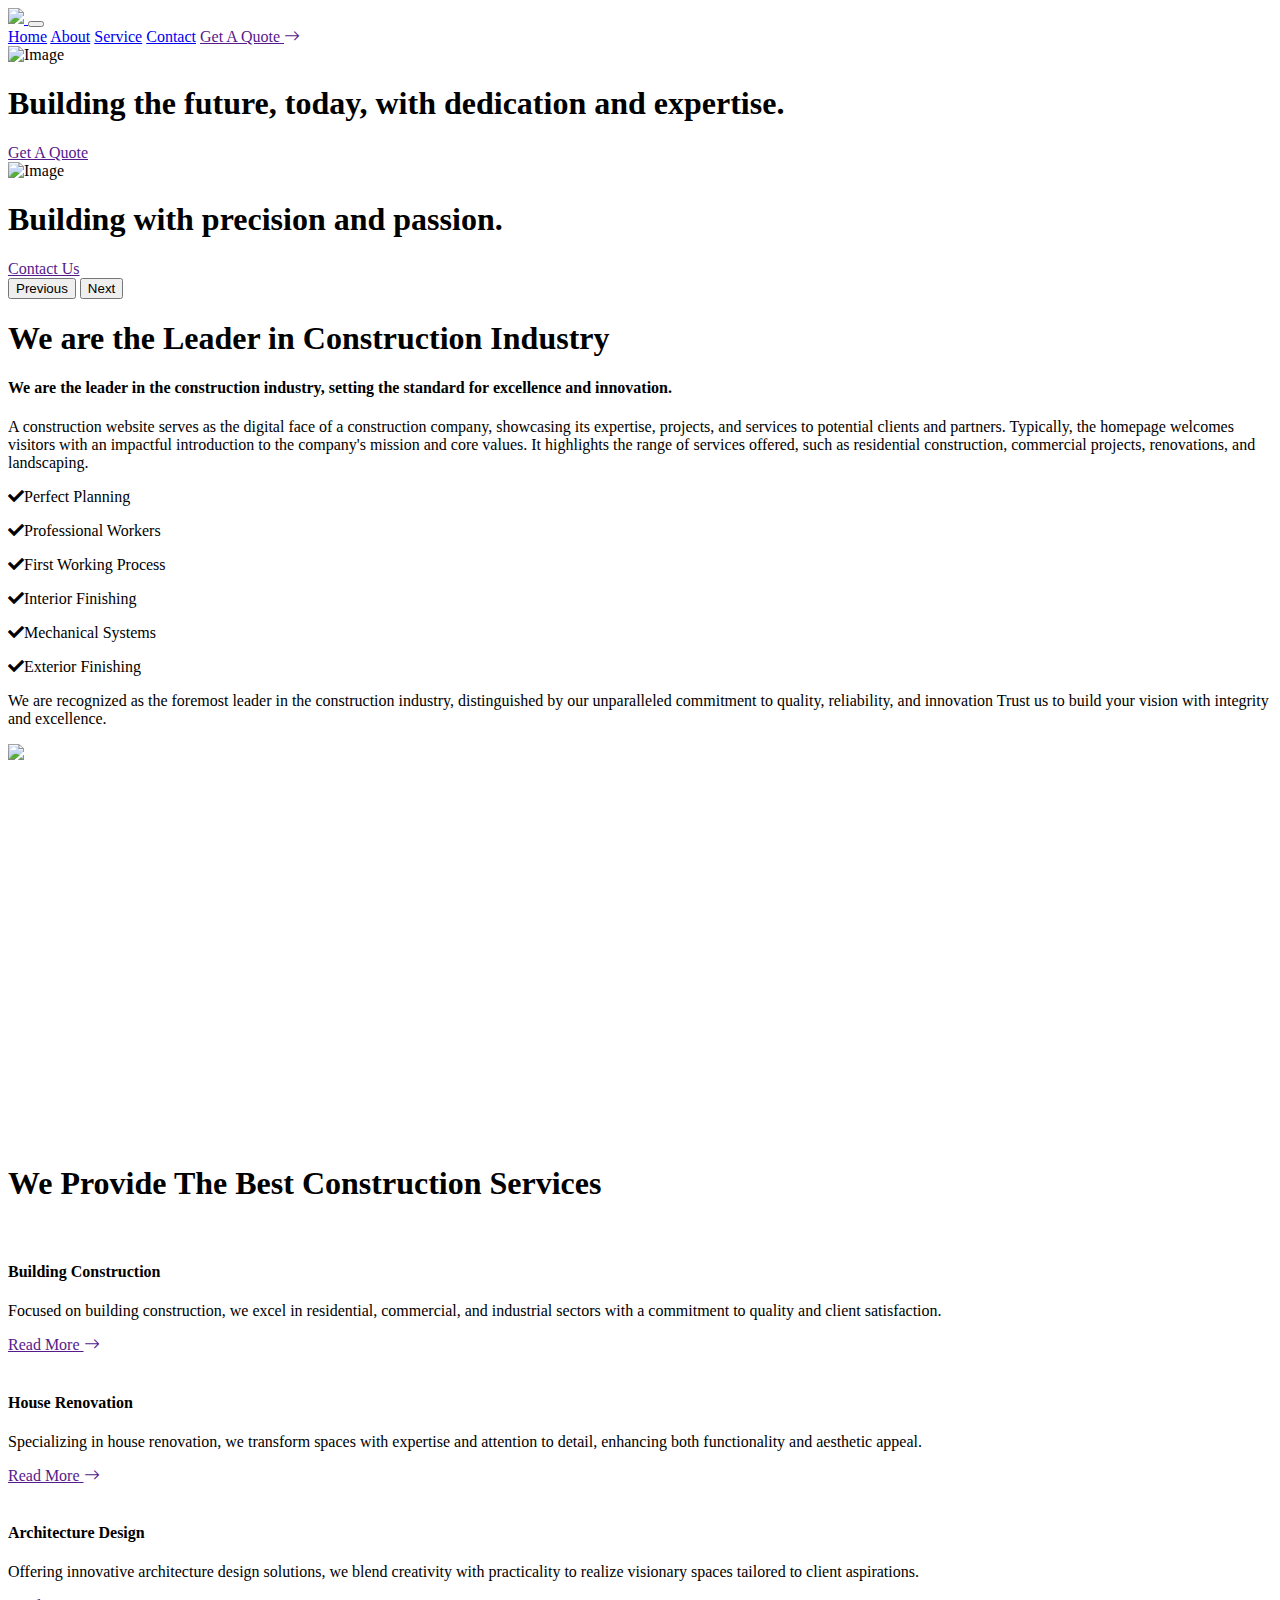
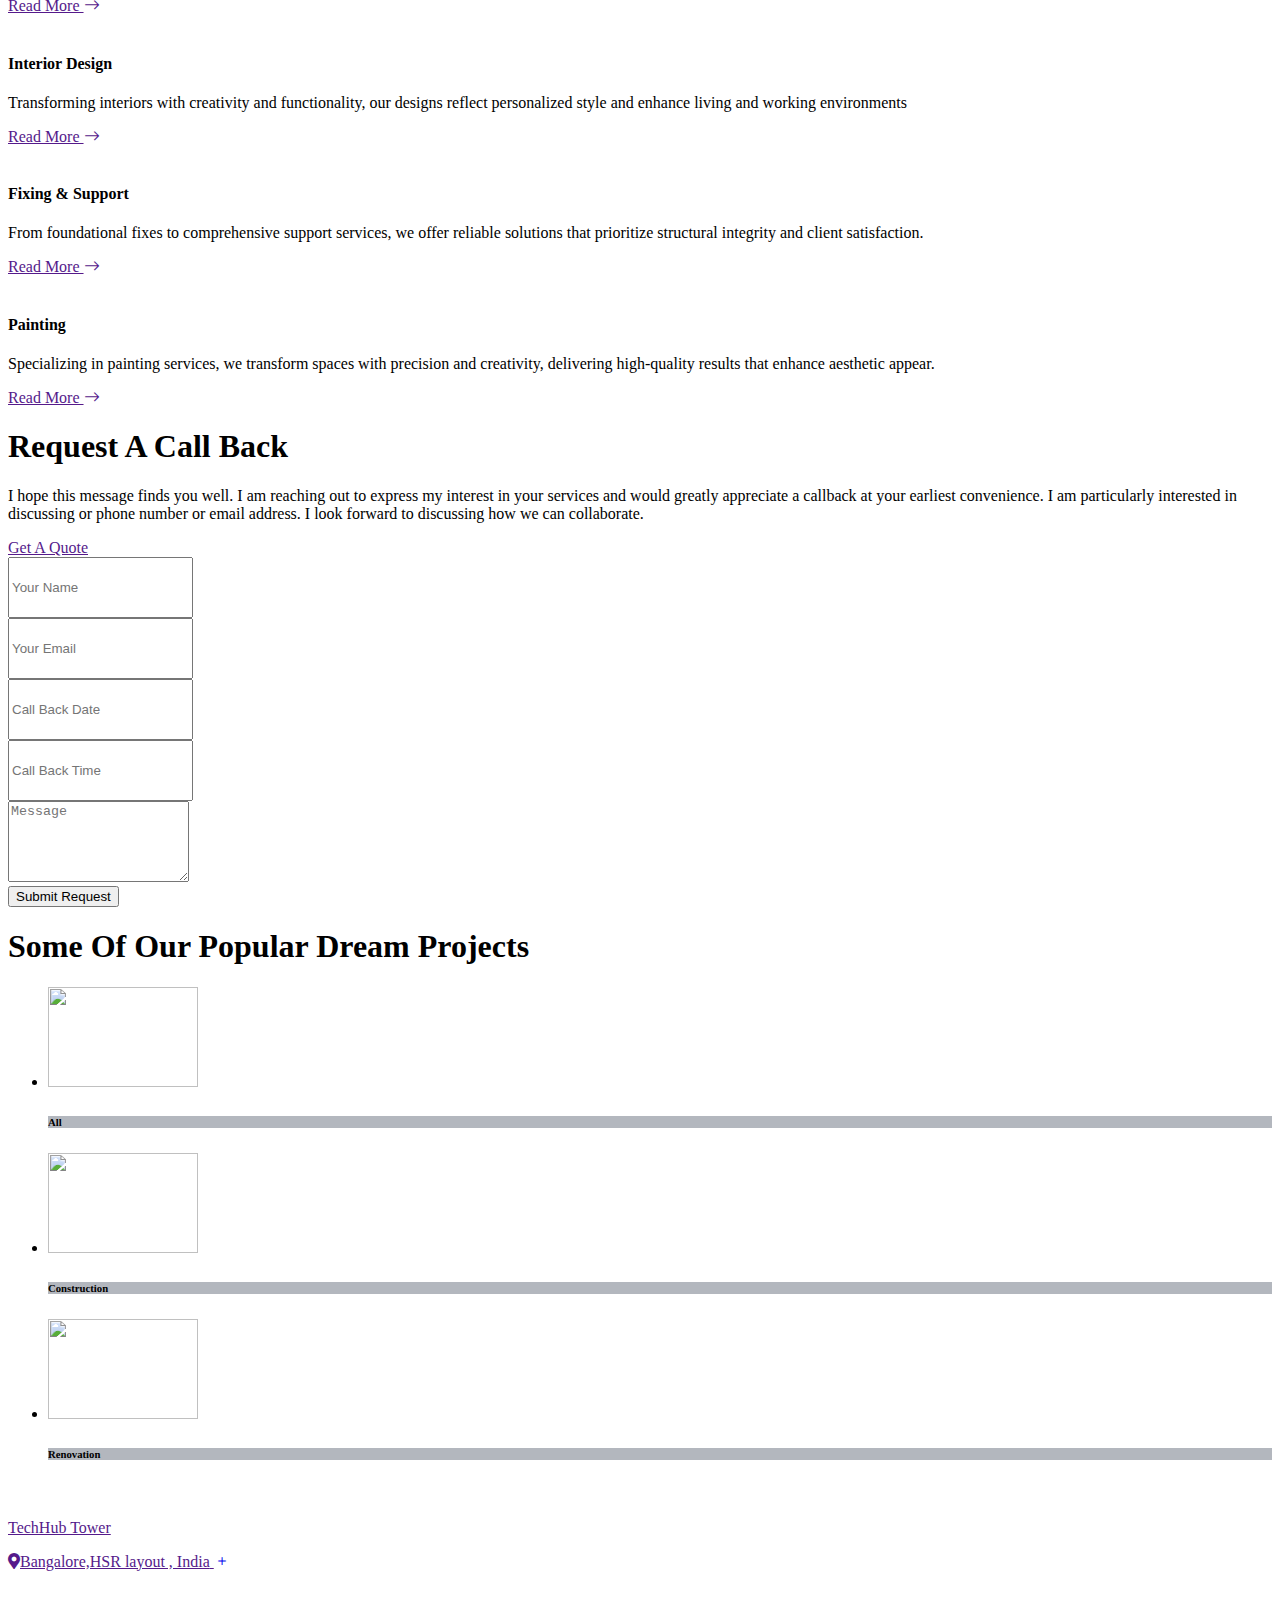
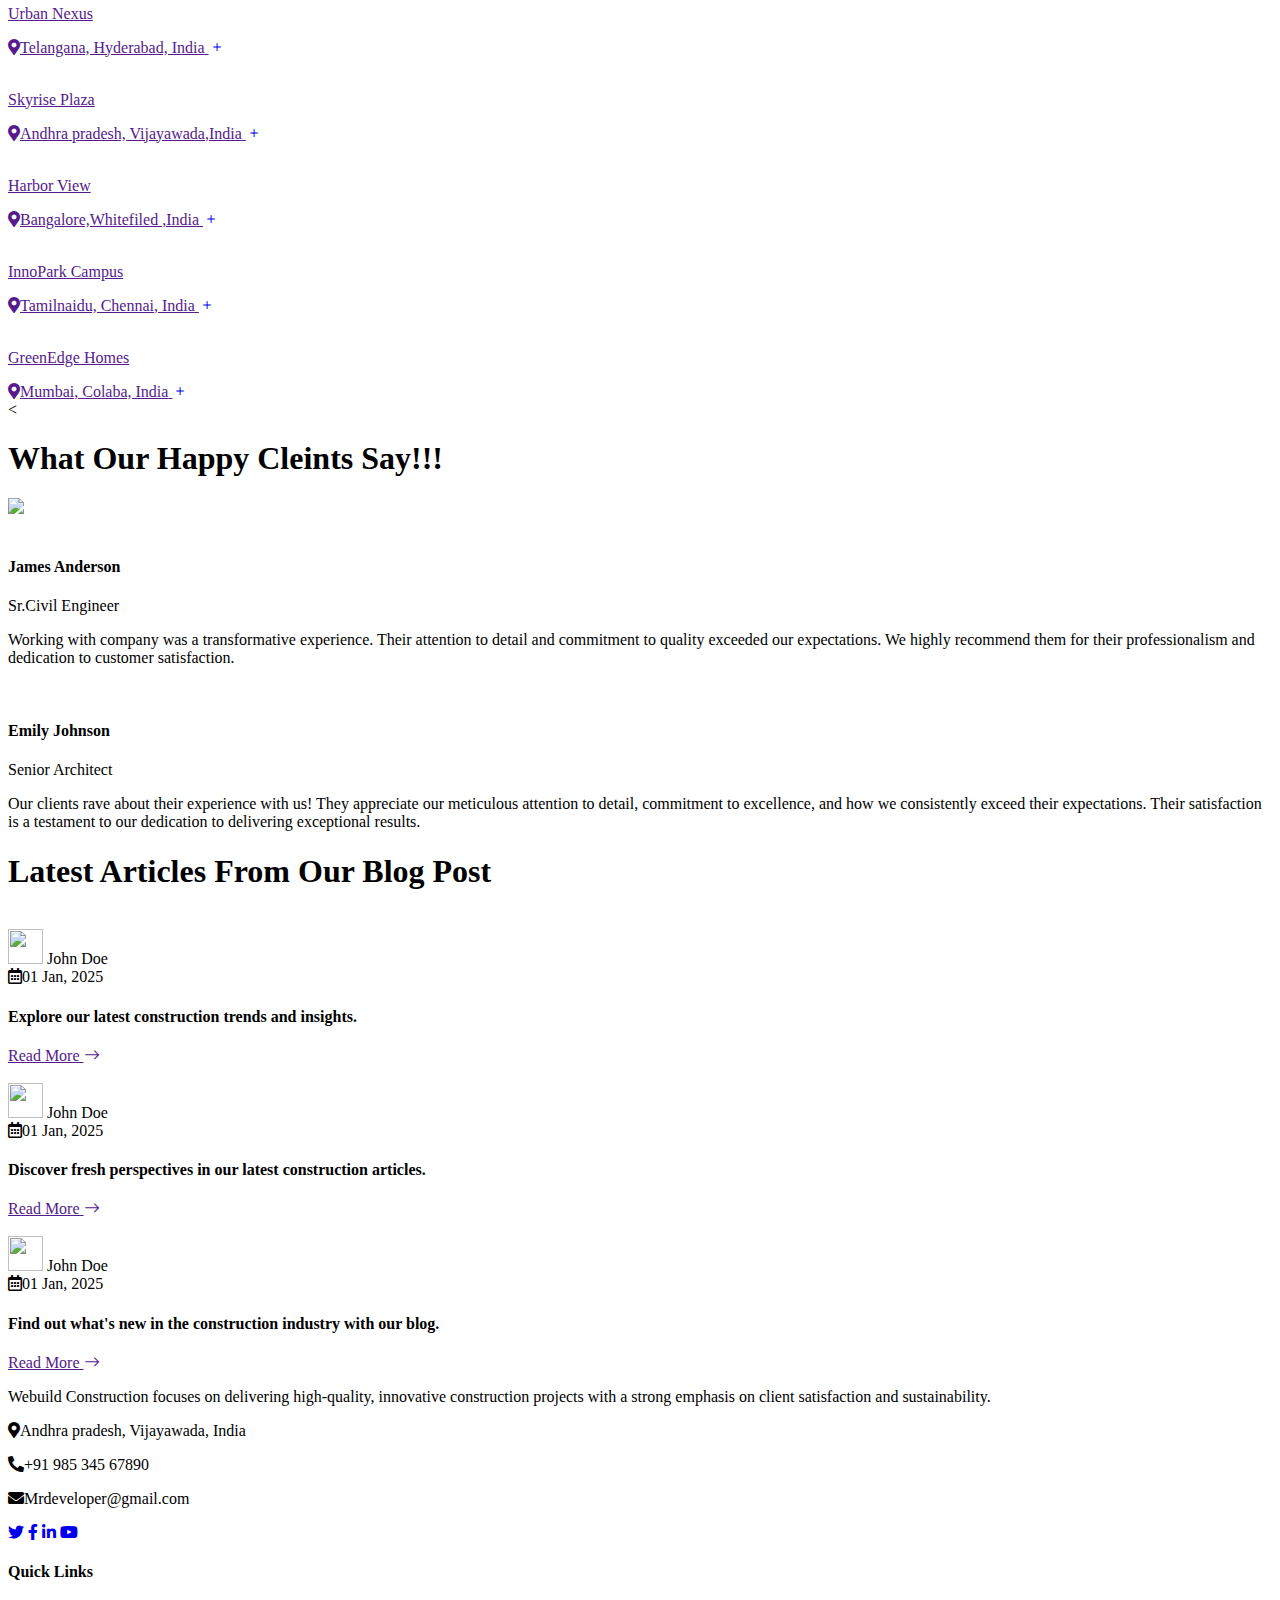
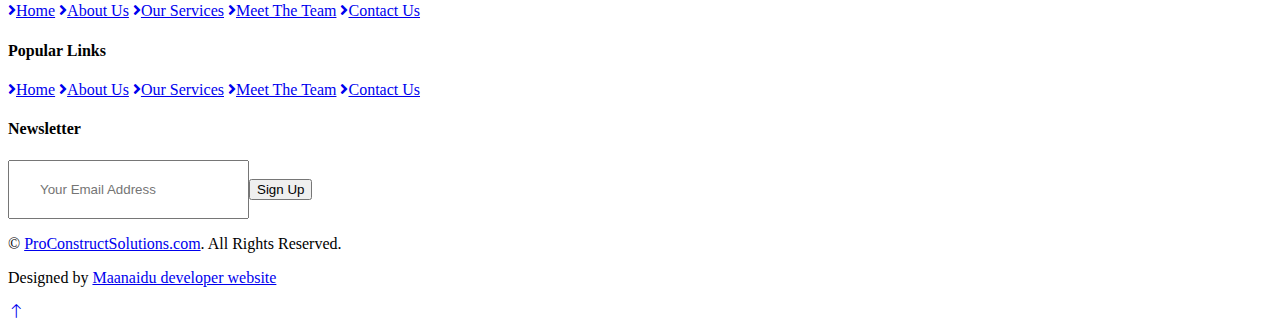
==== index.html @ 7ee50fc5 "Add files via upload" ====
<!DOCTYPE html>
<html lang="en">

<head>
    <meta charset="utf-8">
    <title>Build-outs</title>
    <meta content="width=device-width, initial-scale=1.0" name="viewport">
    <meta content="Free HTML Templates" name="keywords">
    <meta content="Free HTML Templates" name="description">

    <!-- Favicon -->
    <link href="webuild.png"  rel="icon">

    <!-- Google Web Fonts -->
    <link rel="preconnect" href="https://fonts.gstatic.com">
    <link href="https://fonts.googleapis.com/css2?family=Open+Sans:wght@400;600&family=Roboto:wght@500;700&display=swap" rel="stylesheet"> 

    <!-- Icon Font Stylesheet -->
    <link href="https://cdnjs.cloudflare.com/ajax/libs/font-awesome/5.15.0/css/all.min.css" rel="stylesheet">
    <link href="https://cdn.jsdelivr.net/npm/bootstrap-icons@1.4.1/font/bootstrap-icons.css" rel="stylesheet">

    <!-- Libraries Stylesheet -->
    <link href="lib/owlcarousel/assets/owl.carousel.min.css" rel="stylesheet">
    <link href="lib/tempusdominus/css/tempusdominus-bootstrap-4.min.css" rel="stylesheet" />
    <link href="lib/lightbox/css/lightbox.min.css" rel="stylesheet">

    <!-- Customized Bootstrap Stylesheet -->
    <link href="css/bootstrap.min.css" rel="stylesheet">

    <!-- Template Stylesheet -->
    <link href="css/style.css" rel="stylesheet">
</head>

<body>
    <!-- Topbar Start -->
    
    <!-- Topbar End -->


    <!-- Navbar Start -->
    <div class="container-fluid sticky-top bg-dark bg-light-radial shadow-sm px-5 pe-lg-0">
        <nav class="navbar navbar-expand-lg bg-dark bg-light-radial navbar-dark py-3 py-lg-0">
            <a href="index.html" class="navbar-brand">
               <img src="imgs/webuild.png" style="height: 95px;">
            </a>
            <button class="navbar-toggler" type="button" data-bs-toggle="collapse" data-bs-target="#navbarCollapse">
                <span class="navbar-toggler-icon"></span>
            </button>
            <div class="collapse navbar-collapse" id="navbarCollapse">
                <div class="navbar-nav ms-auto py-0">
                    <a href="index.html" class="nav-item nav-link active">Home</a>
                    <a href="about.html" class="nav-item nav-link">About</a>
                    <a href="service.html" class="nav-item nav-link">Service</a>
                    
                    <a href="contact.html" class="nav-item nav-link">Contact</a>
                    <a href="" class="nav-item nav-link  text-white px-5 ms-3 d-none d-lg-block">Get A Quote <i class="bi bi-arrow-right"></i></a>
                </div>
            </div>
        </nav>
    </div>
    <!-- Navbar End -->


    <!-- Carousel Start -->
    <div class="container-fluid p-0">
        <div id="header-carousel" class="carousel slide carousel-fade" data-bs-ride="carousel">
            <div class="carousel-inner">
                <div class="carousel-item active">
                    <img class="w-100" src="imgs/builds1.jpg" alt="Image">
                    <div class="carousel-caption d-flex flex-column align-items-center justify-content-center">
                        <div class="p-3" style="max-width: 900px;">
                            <h1 class="display-2 text-uppercase text-danger mb-md-4">Building the future, today, with dedication and expertise.</h1>
                            <a href="" class="btn btn-primary py-md-3 px-md-5 mt-2">Get A Quote</a>
                        </div>
                    </div>
                </div>
                <div class="carousel-item">
                    <img class="w-100" src= "imgs/building.png" alt="Image">
                    <div class="carousel-caption d-flex flex-column align-items-center justify-content-center">
                        <div class="p-3" style="max-width: 900px;">
                            <h1 class="display-2 text-uppercase text-danger mb-md-4">Building with precision and passion.
</h1>
                            <a href="" class="btn btn-primary py-md-3 px-md-5 mt-2">Contact Us</a>
                        </div>
                    </div>
                </div>
            </div>
            <button class="carousel-control-prev" type="button" data-bs-target="#header-carousel"
                data-bs-slide="prev">
                <span class="carousel-control-prev-icon" aria-hidden="true"></span>
                <span class="visually-hidden">Previous</span>
            </button>
            <button class="carousel-control-next" type="button" data-bs-target="#header-carousel"
                data-bs-slide="next">
                <span class="carousel-control-next-icon" aria-hidden="true"></span>
                <span class="visually-hidden">Next</span>
            </button>
        </div>
    </div>
    <!-- Carousel End -->


    <!-- About Start -->
    <div class="container-fluid py-6 px-5">
        <div class="row g-5">
            <div class="col-lg-7">
                <h1 class="display-5 text-uppercase mb-4">We are <span class="text-primary">the Leader</span> in Construction Industry</h1>
                <h4 class="text-uppercase mb-3 text-body">We are the leader in the construction industry, setting the standard for excellence and innovation.</h4>
                <p>A construction website serves as the digital face of a construction company, showcasing its expertise, projects, and services to potential clients and partners. Typically, the homepage welcomes visitors with an impactful introduction to the company's mission and core values. It highlights the range of services offered, such as residential construction, commercial projects, renovations, and landscaping. </p>
                <div class="row gx-5 py-2">
                    <div class="col-sm-6 mb-2">
                        <p class="fw-bold mb-2"><i class="fa fa-check text-primary me-3"></i>Perfect Planning</p>
                        <p class="fw-bold mb-2"><i class="fa fa-check text-primary me-3"></i>Professional Workers</p>
                        <p class="fw-bold mb-2"><i class="fa fa-check text-primary me-3"></i>First Working Process</p>
                    </div>
                    <div class="col-sm-6 mb-2">
                        <p class="fw-bold mb-2"><i class="fa fa-check text-primary me-3"></i>Interior Finishing</p>
                        <p class="fw-bold mb-2"><i class="fa fa-check text-primary me-3"></i>Mechanical Systems</p>
                        <p class="fw-bold mb-2"><i class="fa fa-check text-primary me-3"></i>Exterior Finishing</p>
                    </div>
                </div>
                <p class="mb-4">We are recognized as the foremost leader in the construction industry, distinguished by our unparalleled commitment to quality, reliability, and innovation Trust us to build your vision with integrity and excellence.</p>
            </div>
            <div class="col-lg-5 pb-5" style="min-height: 400px;">
                <div class="position-relative bg-dark-radial h-100 ms-5">
                    <img class="position-absolute w-100 h-100 mt-5 ms-n5" src="imgs/builds2.png" style="object-fit: cover;">
                </div>
            </div>
        </div>
    </div>
    <!-- About End -->
    

    <!-- Services Start -->
    <div class="container-fluid bg-light py-6 px-5">
        <div class="text-center mx-auto mb-5" style="max-width: 600px;">
            <h1 class="display-5 text-uppercase mb-4">We Provide <span class="text-primary">The Best</span> Construction Services</h1>
        </div>
        <div class="row g-5">
            <div class="col-lg-4 col-md-6">
                <div class="service-item bg-white d-flex flex-column align-items-center text-center">
                    <img class="img-fluid" src="imgs/builds3.avif" alt="">
                    <div class="service-icon bg-white">
                    </div>
                    <div class="px-4 pb-4">
                        <h4 class="text-uppercase mb-3">Building Construction</h4>
                        <p>Focused on building construction, we excel in residential, commercial, and industrial sectors with a commitment to quality and client satisfaction.</p>
                        <a class="btn text-primary" href="">Read More <i class="bi bi-arrow-right"></i></a>
                    </div>
                </div>
            </div>
            <div class="col-lg-4 col-md-6">
                <div class="service-item bg-white rounded d-flex flex-column align-items-center text-center">
                    <img class="img-fluid" src="imgs/builds6.jpg" alt="">
                    <div class="service-icon bg-white">
                    </div>
                    <div class="px-4 pb-4">
                        <h4 class="text-uppercase mb-3">House Renovation</h4>
                        <p>Specializing in house renovation, we transform spaces with expertise and attention to detail, enhancing both functionality and aesthetic appeal.</p>
                        <a class="btn text-primary" href="">Read More <i class="bi bi-arrow-right"></i></a>
                    </div>
                </div>
            </div>
            <div class="col-lg-4 col-md-6">
                <div class="service-item bg-white rounded d-flex flex-column align-items-center text-center">
                    <img class="img-fluid" src="imgs/builds5.jpg" alt="">
                    <div class="service-icon bg-white">
                    </div>
                    <div class="px-4 pb-4">
                        <h4 class="text-uppercase mb-3">Architecture Design</h4>
                        <p>Offering innovative architecture design solutions, we blend creativity with practicality to realize visionary spaces tailored to client aspirations.</p>
                        <a class="btn text-primary" href="">Read More <i class="bi bi-arrow-right"></i></a>
                    </div>
                </div>
            </div>
            <div class="col-lg-4 col-md-6">
                <div class="service-item bg-white rounded d-flex flex-column align-items-center text-center">
                    <img class="img-fluid" src="imgs/builds7.jpg" alt="">
                    <div class="service-icon bg-white">
                    </div>
                    <div class="px-4 pb-4">
                        <h4 class="text-uppercase mb-3">Interior Design</h4>
                        <p>Transforming interiors with creativity and functionality, our designs reflect personalized style and enhance living and working environments</p>
                        <a class="btn text-primary" href="">Read More <i class="bi bi-arrow-right"></i></a>
                    </div>
                </div>
            </div>
            <div class="col-lg-4 col-md-6">
                <div class="service-item bg-white rounded d-flex flex-column align-items-center text-center">
                    <img class="img-fluid" src="imgs/builds4.jpg" alt="">
                    <div class="service-icon bg-white">
                    </div>
                    <div class="px-4 pb-4">
                        <h4 class="text-uppercase mb-3">Fixing & Support</h4>
                        <p>From foundational fixes to comprehensive support services, we offer reliable solutions that prioritize structural integrity and client satisfaction.</p>
                        <a class="btn text-primary" href="">Read More <i class="bi bi-arrow-right"></i></a>
                    </div>
                </div>
            </div>
            <div class="col-lg-4 col-md-6">
                <div class="service-item bg-white rounded d-flex flex-column align-items-center text-center">
                    <img class="img-fluid" src="imgs/builds22.png" alt="">
                    <div class="service-icon bg-white">
                    </div>
                    <div class="px-4 pb-4">
                        <h4 class="text-uppercase mb-3">Painting</h4>
                        <p>Specializing in painting services, we transform spaces with precision and creativity, delivering high-quality results that enhance aesthetic appear.</p>
                        <a class="btn text-primary" href="">Read More <i class="bi bi-arrow-right"></i></a>
                    </div>
                </div>
            </div>
        </div>
    </div>
    <!-- Services End -->


    <!-- Appointment Start -->
    <div class="container-fluid py-6 px-5">
        <div class="row gx-5">
            <div class="col-lg-4 mb-5 mb-lg-0">
                <div class="mb-4">
                    <h1 class="display-5 text-uppercase mb-4">Request A <span class="text-primary">Call Back</span></h1>
                </div>
                <p class="mb-5">I hope this message finds you well. I am reaching out to express my interest in your services and would greatly appreciate a callback at your earliest convenience. I am particularly interested in discussing or phone number or email address. I look forward to discussing how we can collaborate.</p>
                <a class="btn btn-primary py-3 px-5" href="">Get A Quote</a>
</div>







            <div class="col-lg-8">
                <div class="bg-light text-center p-5">
                    <form>
                        <div class="row g-3">
                            <div class="col-12 col-sm-6">
                                <input type="text" class="form-control border-0" placeholder="Your Name" style="height: 55px;">
                            </div>
                            <div class="col-12 col-sm-6">
                                <input type="email" class="form-control border-0" placeholder="Your Email" style="height: 55px;">
                            </div>
                            <div class="col-12 col-sm-6">
                                <div class="date" id="date" data-target-input="nearest">
                                    <input type="text"
                                        class="form-control border-0 datetimepicker-input"
                                        placeholder="Call Back Date" data-target="#date" data-toggle="datetimepicker" style="height: 55px;">
                                </div>
                            </div>
                            <div class="col-12 col-sm-6">
                                <div class="time" id="time" data-target-input="nearest">
                                    <input type="text"
                                        class="form-control border-0 datetimepicker-input"
                                        placeholder="Call Back Time" data-target="#time" data-toggle="datetimepicker" style="height: 55px;">
                                </div>
                            </div>

                            <div class="col-12">
                                <textarea class="form-control border-0" rows="5" placeholder="Message"></textarea>
                            </div>
                            <div class="col-12">
                                <button class="btn btn-primary w-100 py-3" type="submit">Submit Request</button>
                            </div>
                        </div>
                    </form>
                </div>
            </div>
        </div>
    </div>
    <!-- Appointment End -->


    <!-- Portfolio Start -->
    <div class="container-fluid bg-light py-6 px-5">
        <div class="text-center mx-auto mb-5" style="max-width: 600px;">
            <h1 class="display-5 text-uppercase mb-4">Some Of Our <span class="text-primary">Popular</span> Dream Projects</h1>
        </div>
        <div class="row gx-5">
            <div class="col-12 text-center">
                <div class="d-inline-block bg-dark-radial text-center pt-4 px-5 mb-5">
                    <ul class="list-inline mb-0" id="portfolio-flters">
                        <li class="btn btn-outline-primary bg-white p-2 active mx-2 mb-4" data-filter="*">
                            <img src="imgs/builds9.png" style="width: 150px; height: 100px;">
                            <div class="position-absolute top-0 start-0 end-0 bottom-0 m-2 d-flex align-items-center justify-content-center" style="background: rgba(4, 15, 40, .3);">
                                <h6 class="text-white text-uppercase m-0">All</h6>
                            </div>
                        </li>
                        <li class="btn btn-outline-primary bg-white p-2 mx-2 mb-4" data-filter=".first">
                            <img src="imgs/builds11.png" style="width: 150px; height: 100px;">
                            <div class="position-absolute top-0 start-0 end-0 bottom-0 m-2 d-flex align-items-center justify-content-center" style="background: rgba(4, 15, 40, .3);">
                                <h6 class="text-white text-uppercase m-0">Construction</h6>
                            </div>
                        </li>
                        <li class="btn btn-outline-primary bg-white p-2 mx-2 mb-4" data-filter=".second">
                            <img src="img/portfolio-3.jpg" style="width: 150px; height: 100px;">
                            <div class="position-absolute top-0 start-0 end-0 bottom-0 m-2 d-flex align-items-center justify-content-center" style="background: rgba(4, 15, 40, .3);">
                                <h6 class="text-white text-uppercase m-0">Renovation</h6>
                            </div>
                        </li>
                    </ul>
                </div>
            </div>
        </div>
        <div class="row g-5 portfolio-container">
            <div class="col-xl-4 col-lg-6 col-md-6 portfolio-item first">
                <div class="position-relative portfolio-box">
                    <img class="img-fluid w-100" src="imgs/builds25.png" alt="">
                    <a class="portfolio-title shadow-sm" href="">
                        <p class="h4 text-uppercase">TechHub Tower</p>
                        <span class="text-body"><i class="fa fa-map-marker-alt text-primary me-2"></i>Bangalore,HSR layout , India</span>
                    </a>
                    <a class="portfolio-btn" href="imgs/builds13.avif" data-lightbox="portfolio">
                        <i class="bi bi-plus text-white"></i>
                    </a>
                </div>
            </div>
            <div class="col-xl-4 col-lg-6 col-md-6 portfolio-item second">
                <div class="position-relative portfolio-box">
                    <img class="img-fluid w-100" src="imgs/builds11.png" alt="">
                    <a class="portfolio-title shadow-sm" href="">
                        <p class="h4 text-uppercase">Urban Nexus</p>
                        <span class="text-body"><i class="fa fa-map-marker-alt text-primary me-2"></i>Telangana, Hyderabad, India</span>
                    </a>
                    <a class="portfolio-btn" href="imgs/builds11.png" data-lightbox="portfolio">
                        <i class="bi bi-plus text-white"></i>
                    </a>
                </div>
            </div>
            <div class="col-xl-4 col-lg-6 col-md-6 portfolio-item first">
                <div class="position-relative portfolio-box">
                    <img class="img-fluid w-100" src="imgs/builds10.png" alt="">
                    <a class="portfolio-title shadow-sm" href="">
                        <p class="h4 text-uppercase">Skyrise Plaza</p>
                        <span class="text-body"><i class="fa fa-map-marker-alt text-primary me-2"></i>Andhra pradesh, Vijayawada,India</span>
                    </a>
                    <a class="portfolio-btn" href="imgs/builds10.png" data-lightbox="portfolio">
                        <i class="bi bi-plus text-white"></i>
                    </a>
                </div>
            </div>
            <div class="col-xl-4 col-lg-6 col-md-6 portfolio-item second">
                <div class="position-relative portfolio-box">
                    <img class="img-fluid w-100" src="imgs/builds12.png" alt="">
                    <a class="portfolio-title shadow-sm" href="">
                        <p class="h4 text-uppercase">Harbor View</p>
                        <span class="text-body"><i class="fa fa-map-marker-alt text-primary me-2"></i>Bangalore,Whitefiled ,India</span>
                    </a>
                    <a class="portfolio-btn" href="imgs/builds12.png" data-lightbox="portfolio">
                        <i class="bi bi-plus text-white"></i>
                    </a>
                </div>
            </div>
            <div class="col-xl-4 col-lg-6 col-md-6 portfolio-item first">
                <div class="position-relative portfolio-box">
                    <img class="img-fluid w-100" src="imgs/builds9.png" alt="">
                    <a class="portfolio-title shadow-sm" href="">
                        <p class="h4 text-uppercase">InnoPark Campus</p>
                        <span class="text-body"><i class="fa fa-map-marker-alt text-primary me-2"></i>Tamilnaidu, Chennai, India</span>
                    </a>
                    <a class="portfolio-btn" href="imgs/builds9.png" data-lightbox="portfolio">
                        <i class="bi bi-plus text-white"></i>
                    </a>
                </div>
            </div>
            <div class="col-xl-4 col-lg-6 col-md-6 portfolio-item second">
                <div class="position-relative portfolio-box">
                    <img class="img-fluid w-100" src="imgs/builds23.png" alt="">
                    <a class="portfolio-title shadow-sm" href="">
                        <p class="h4 text-uppercase">GreenEdge Homes</p>
                        <span class="text-body"><i class="fa fa-map-marker-alt text-primary me-2"></i>Mumbai, Colaba, India</span>
                    </a>
                    <a class="portfolio-btn" href="imgs/builds23.png" data-lightbox="portfolio">
                        <i class="bi bi-plus text-white"></i>
                    </a>
                </div>
            </div>
        </div>
    </div>
    <!-- Portfolio End -->


    <!-- Team Start -->
    <


    <!-- Testimonial Start -->
    <div class="container-fluid bg-light py-6 px-5">
        <div class="text-center mx-auto mb-5" style="max-width: 600px;">
            <h1 class="display-5 text-uppercase mb-4">What Our <span class="text-primary">Happy Cleints</span> Say!!!</h1>
        </div>
        <div class="row gx-0 align-items-center">
            <div class="col-xl-4 col-lg-5 d-none d-lg-block">
                <img class="img-fluid w-100 h-100" src="imgs/buildsss.png">
            </div>
            <div class="col-xl-8 col-lg-7 col-md-12">
                <div class="testimonial bg-light">
                    <div class="owl-carousel testimonial-carousel">
                        <div class="row gx-4 align-items-center">
                            <div class="col-xl-4 col-lg-5 col-md-5">
                                <img class="img-fluid w-100 h-100 bg-light p-lg-3 mb-4 mb-md-0" src="imgs/builds27.png" alt="">
                            </div>
                            <div class="col-xl-8 col-lg-7 col-md-7">
                                <h4 class="text-uppercase mb-0">James Anderson</h4>
                                <p>Sr.Civil Engineer</p>
                                <p class="fs-5 mb-0"><i class=" text-primary me-2"></i> Working with company was a transformative experience. Their attention to detail and commitment to quality exceeded our expectations. We highly recommend them for their professionalism and dedication to customer satisfaction.</p>
                            </div>
                        </div>
                        <div class="row gx-4 align-items-center">
                            <div class="col-xl-4 col-lg-5 col-md-5">
                                <img class="img-fluid w-100 h-100 bg-light p-lg-3 mb-4 mb-md-0" src="imgs/builds26.png" alt="">
                            </div>
                            <div class="col-xl-8 col-lg-7 col-md-7">
                                <h4 class="text-uppercase mb-0">Emily Johnson</h4>
                                <p>Senior Architect</p>
                                <p class="fs-5 mb-0"><i class=" text-primary me-2"></i>Our clients rave about their experience with us! They appreciate our meticulous attention to detail, commitment to excellence, and how we consistently exceed their expectations. Their satisfaction is a testament to our dedication to delivering exceptional results.</p>
                            </div>
                        </div>
                    </div>
                </div>
            </div>
        </div>
    </div>
    <!-- Testimonial End -->


    <!-- Blog Start -->
    <div class="container-fluid py-6 px-5">
        <div class="text-center mx-auto mb-5" style="max-width: 600px;">
            <h1 class="display-5 text-uppercase mb-4">Latest <span class="text-primary">Articles</span> From Our Blog Post</h1>
        </div>
        <div class="row g-5">
            <div class="col-lg-4 col-md-6">
                <div class="bg-light">
                    <img class="img-fluid" src="imgs/blog-1.jpg" alt="">
                    <div class="p-4">
                        <div class="d-flex justify-content-between mb-4">
                            <div class="d-flex align-items-center">
                                <img class="rounded-circle me-2" src="imgs/user1.jpg" width="35" height="35" alt="">
                                <span>John Doe</span>
                            </div>
                            <div class="d-flex align-items-center">
                                <span class="ms-3"><i class="far fa-calendar-alt text-primary me-2"></i>01 Jan, 2025</span>
                            </div>
                        </div>
                        <h4 class="text-uppercase mb-3">Explore our latest construction trends and insights.</h4>
                        <a class="text-uppercase fw-bold" href="">Read More <i class="bi bi-arrow-right"></i></a>
                    </div>
                </div>
            </div>
            <div class="col-lg-4 col-md-6">
                <div class="bg-light">
                    <img class="img-fluid" src="imgs/blog-2.jpg" alt="">
                    <div class="p-4">
                        <div class="d-flex justify-content-between mb-4">
                            <div class="d-flex align-items-center">
                                <img class="rounded-circle me-2" src="imgs/user1.jpg" width="35" height="35" alt="">
                                <span>John Doe</span>
                            </div>
                            <div class="d-flex align-items-center">
                                <span class="ms-3"><i class="far fa-calendar-alt text-primary me-2"></i>01 Jan, 2025</span>
                            </div>
                        </div>
                        <h4 class="text-uppercase mb-3">Discover fresh perspectives in our latest construction articles.
</h4>
                        <a class="text-uppercase fw-bold" href="">Read More <i class="bi bi-arrow-right"></i></a>
                    </div>
                </div>
            </div>
            <div class="col-lg-4 col-md-6">
                <div class="bg-light">
                    <img class="img-fluid" src="imgs/blog-3.jpg" alt="">
                    <div class="p-4">
                        <div class="d-flex justify-content-between mb-4">
                            <div class="d-flex align-items-center">
                                <img class="rounded-circle me-2" src="imgs/user1.jpg" width="35" height="35" alt="">
                                <span>John Doe</span>
                            </div>
                            <div class="d-flex align-items-center">
                                <span class="ms-3"><i class="far fa-calendar-alt text-primary me-2"></i>01 Jan, 2025</span>
                            </div>
                        </div>
                        <h4 class="text-uppercase mb-3">Find out what's new in the construction industry with our blog.


</h4>
                        <a class="text-uppercase fw-bold" href="">Read More <i class="bi bi-arrow-right"></i></a>
                    </div>
                </div>
            </div>
        </div>
    </div>
    <!-- Blog End -->
    


    <!-- Footer Start -->
    <div class="footer container-fluid position-relative bg-dark bg-light-radial text-white-50 py-6 px-5">
        <div class="row g-5">
            <div class="col-lg-6 pe-lg-5">
                <a href="index.html" class="navbar-brand">
                </a>
                <p>Webuild Construction focuses on delivering high-quality, innovative construction projects with a strong emphasis on client satisfaction and sustainability.</p>
                <p><i class="fa fa-map-marker-alt me-2"></i>Andhra pradesh, Vijayawada, India</p>
                <p><i class="fa fa-phone-alt me-2"></i>+91 985 345 67890</p>
                <p><i class="fa fa-envelope me-2"></i>Mrdeveloper@gmail.com</p>
                <div class="d-flex justify-content-start mt-4">
                    <a class="btn btn-lg btn-primary btn-lg-square rounded-0 me-2" href="https://freewebsitecode.com/"><i class="fab fa-twitter"></i></a>
                    <a class="btn btn-lg btn-primary btn-lg-square rounded-0 me-2" href="https://facebook.com/freewebsitecode/"><i class="fab fa-facebook-f"></i></a>
                    <a class="btn btn-lg btn-primary btn-lg-square rounded-0 me-2" href="https://freewebsitecode.com/"><i class="fab fa-linkedin-in"></i></a>
                    <a class="btn btn-lg btn-primary btn-lg-square rounded-0" href="https://youtube.com/freewebsitecode/"><i class="fab fa-youtube"></i></a>
                </div>
            </div>
            <div class="col-lg-6 ps-lg-5">
                <div class="row g-5">
                    <div class="col-sm-6">
                        <h4 class="text-white text-uppercase mb-4">Quick Links</h4>
                        <div class="d-flex flex-column justify-content-start">
                            <a class="text-white-50 mb-2" href="#"><i class="fa fa-angle-right me-2"></i>Home</a>
                            <a class="text-white-50 mb-2" href="#"><i class="fa fa-angle-right me-2"></i>About Us</a>
                            <a class="text-white-50 mb-2" href="#"><i class="fa fa-angle-right me-2"></i>Our Services</a>
                            <a class="text-white-50 mb-2" href="#"><i class="fa fa-angle-right me-2"></i>Meet The Team</a>
                            <a class="text-white-50" href="#"><i class="fa fa-angle-right me-2"></i>Contact Us</a>
                        </div>
                    </div>
                    <div class="col-sm-6">
                        <h4 class="text-white text-uppercase mb-4">Popular Links</h4>
                        <div class="d-flex flex-column justify-content-start">
                            <a class="text-white-50 mb-2" href="#"><i class="fa fa-angle-right me-2"></i>Home</a>
                            <a class="text-white-50 mb-2" href="#"><i class="fa fa-angle-right me-2"></i>About Us</a>
                            <a class="text-white-50 mb-2" href="#"><i class="fa fa-angle-right me-2"></i>Our Services</a>
                            <a class="text-white-50 mb-2" href="#"><i class="fa fa-angle-right me-2"></i>Meet The Team</a>
                            <a class="text-white-50" href="#"><i class="fa fa-angle-right me-2"></i>Contact Us</a>
                        </div>
                    </div>
                    <div class="col-sm-12">
                        <h4 class="text-white text-uppercase mb-4">Newsletter</h4>
                        <div class="w-100">
                            <div class="input-group">
                                <input type="text" class="form-control border-light" style="padding: 20px 30px;" placeholder="Your Email Address"><button class="btn btn-primary px-4">Sign Up</button>
                            </div>
                        </div>
                    </div>
                </div>
            </div>
        </div>
    </div>
    <div class="container-fluid bg-dark bg-light-radial text-white border-top border-primary px-0">
        <div class="d-flex flex-column flex-md-row justify-content-between">
            <div class="py-4 px-5 text-center text-md-start">
                <p class="mb-0">&copy; <a class="text-primary" href="https://freewebsitecode.com/">ProConstructSolutions.com</a>. All Rights Reserved.</p>
            </div>
            <div class="py-4 px-5 bg-primary footer-shape position-relative text-center text-md-end">
                <p class="mb-0">Designed by <a class="text-dark" href="https://freewebsitecode.com">Maanaidu developer  website</a></p>
            </div>
        </div>
    </div>
    <!-- Footer End -->


    <!-- Back to Top -->
    <a href="#" class="btn btn-lg btn-primary btn-lg-square back-to-top"><i class="bi bi-arrow-up"></i></a>


    <!-- JavaScript Libraries -->
    <script src="https://code.jquery.com/jquery-3.4.1.min.js"></script>
    <script src="https://cdn.jsdelivr.net/npm/bootstrap@5.0.0/dist/js/bootstrap.bundle.min.js"></script>
    <script src="lib/easing/easing.min.js"></script>
    <script src="lib/waypoints/waypoints.min.js"></script>
    <script src="lib/owlcarousel/owl.carousel.min.js"></script>
    <script src="lib/tempusdominus/js/moment.min.js"></script>
    <script src="lib/tempusdominus/js/moment-timezone.min.js"></script>
    <script src="lib/tempusdominus/js/tempusdominus-bootstrap-4.min.js"></script>
    <script src="lib/isotope/isotope.pkgd.min.js"></script>
    <script src="lib/lightbox/js/lightbox.min.js"></script>

    <!-- Template Javascript -->
    <script src="js/main.js"></script>
</body>

</html>
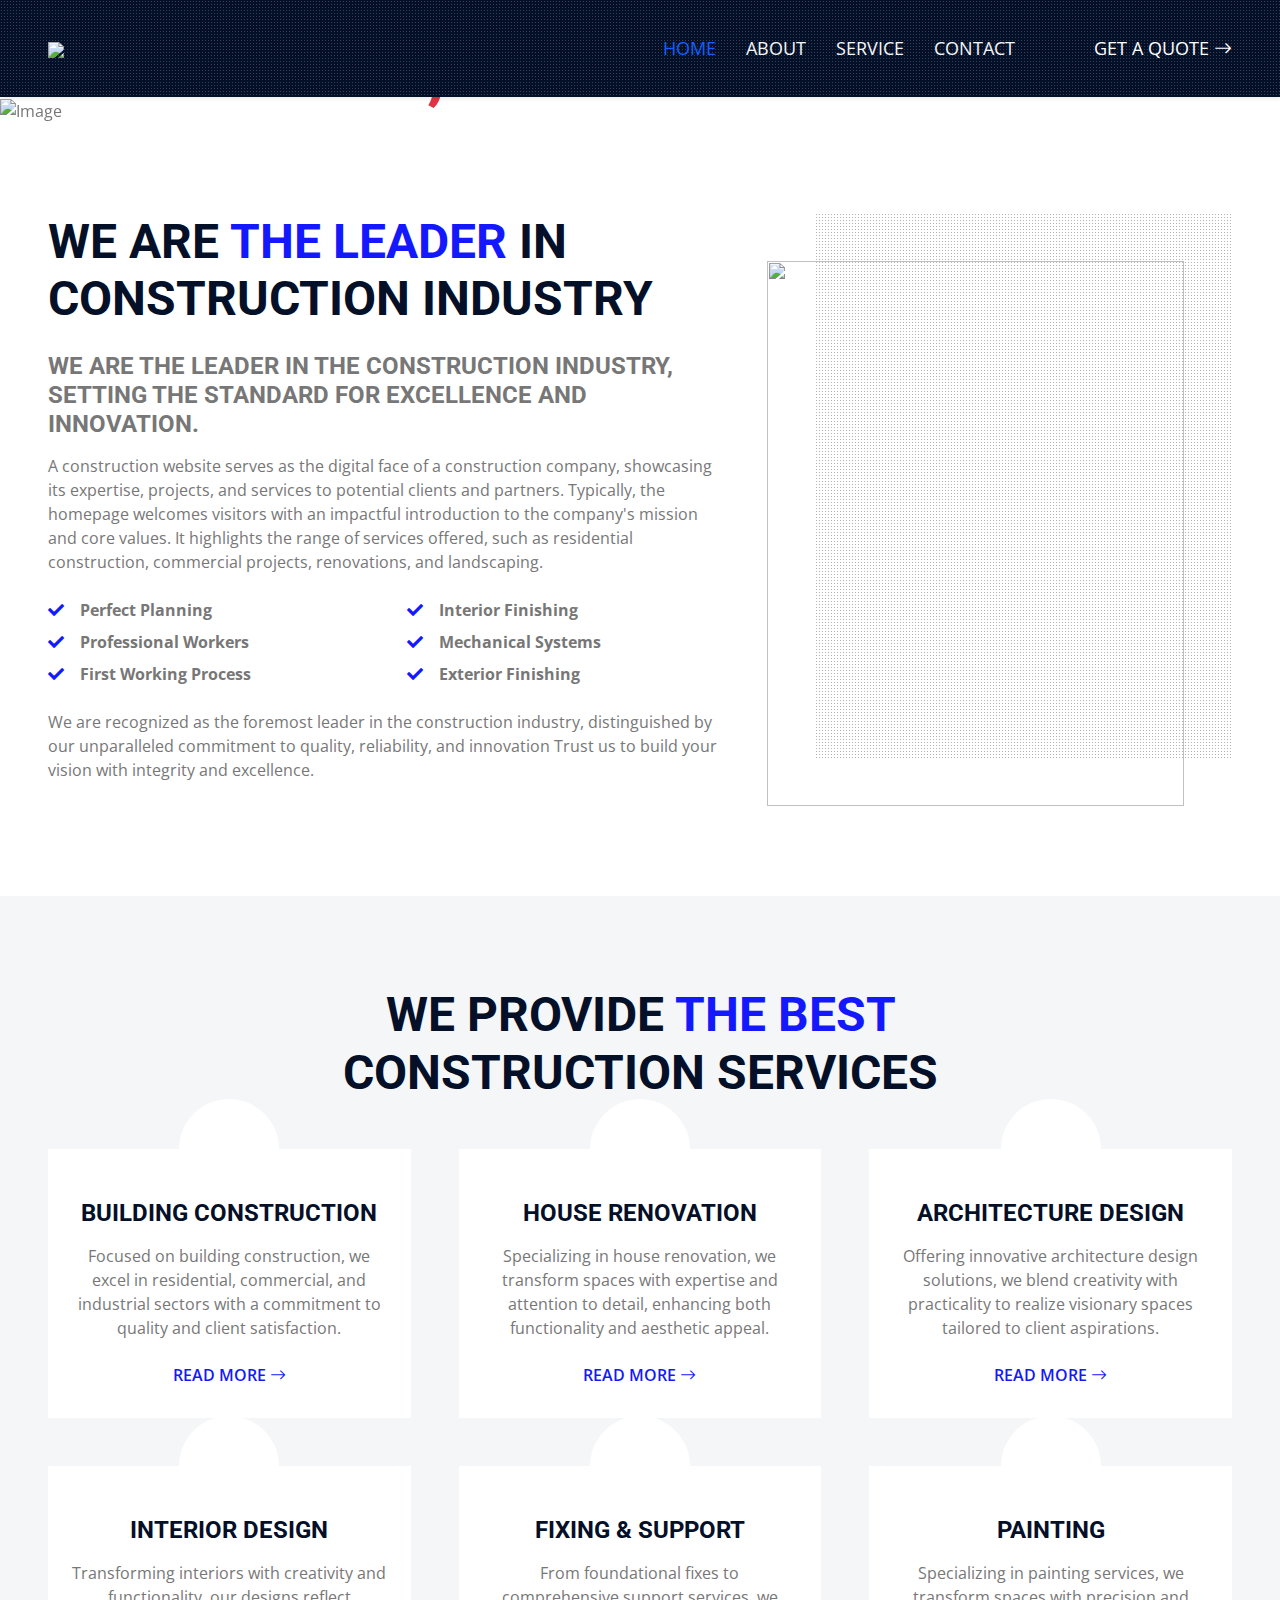
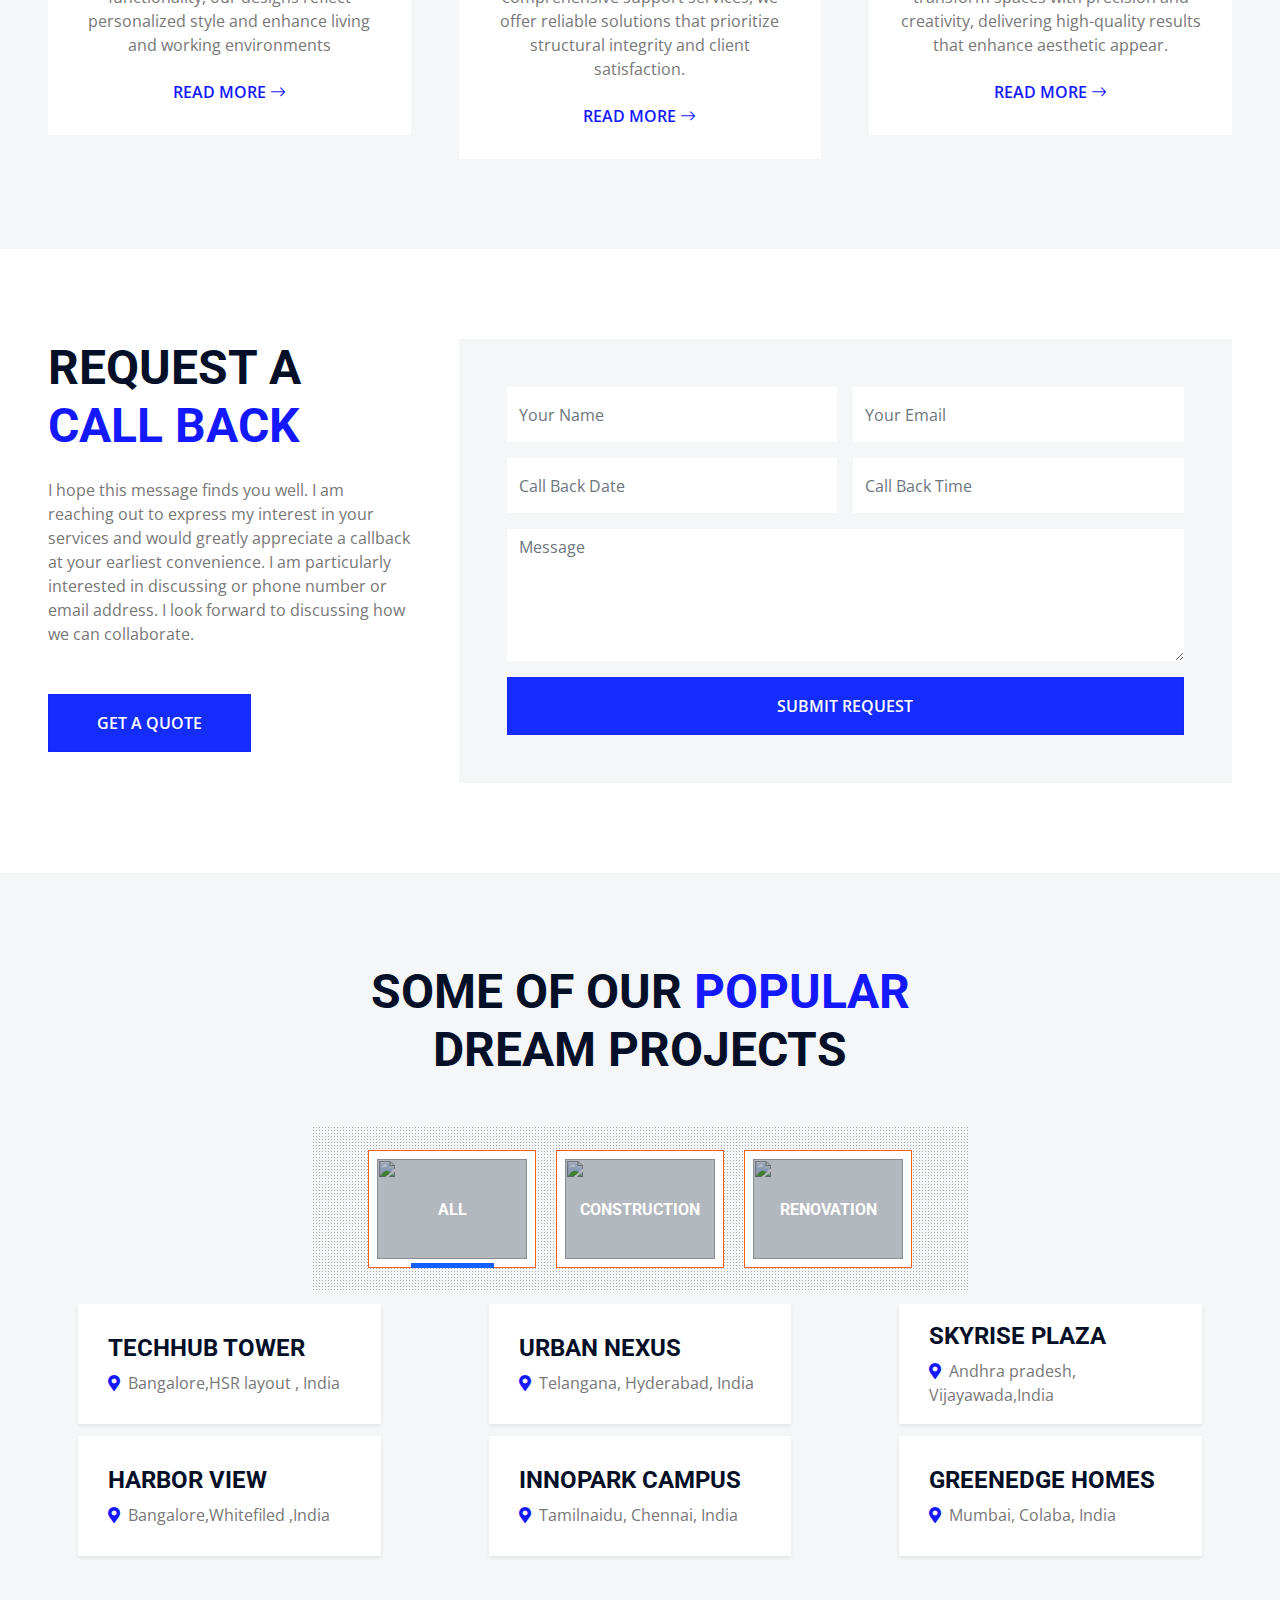
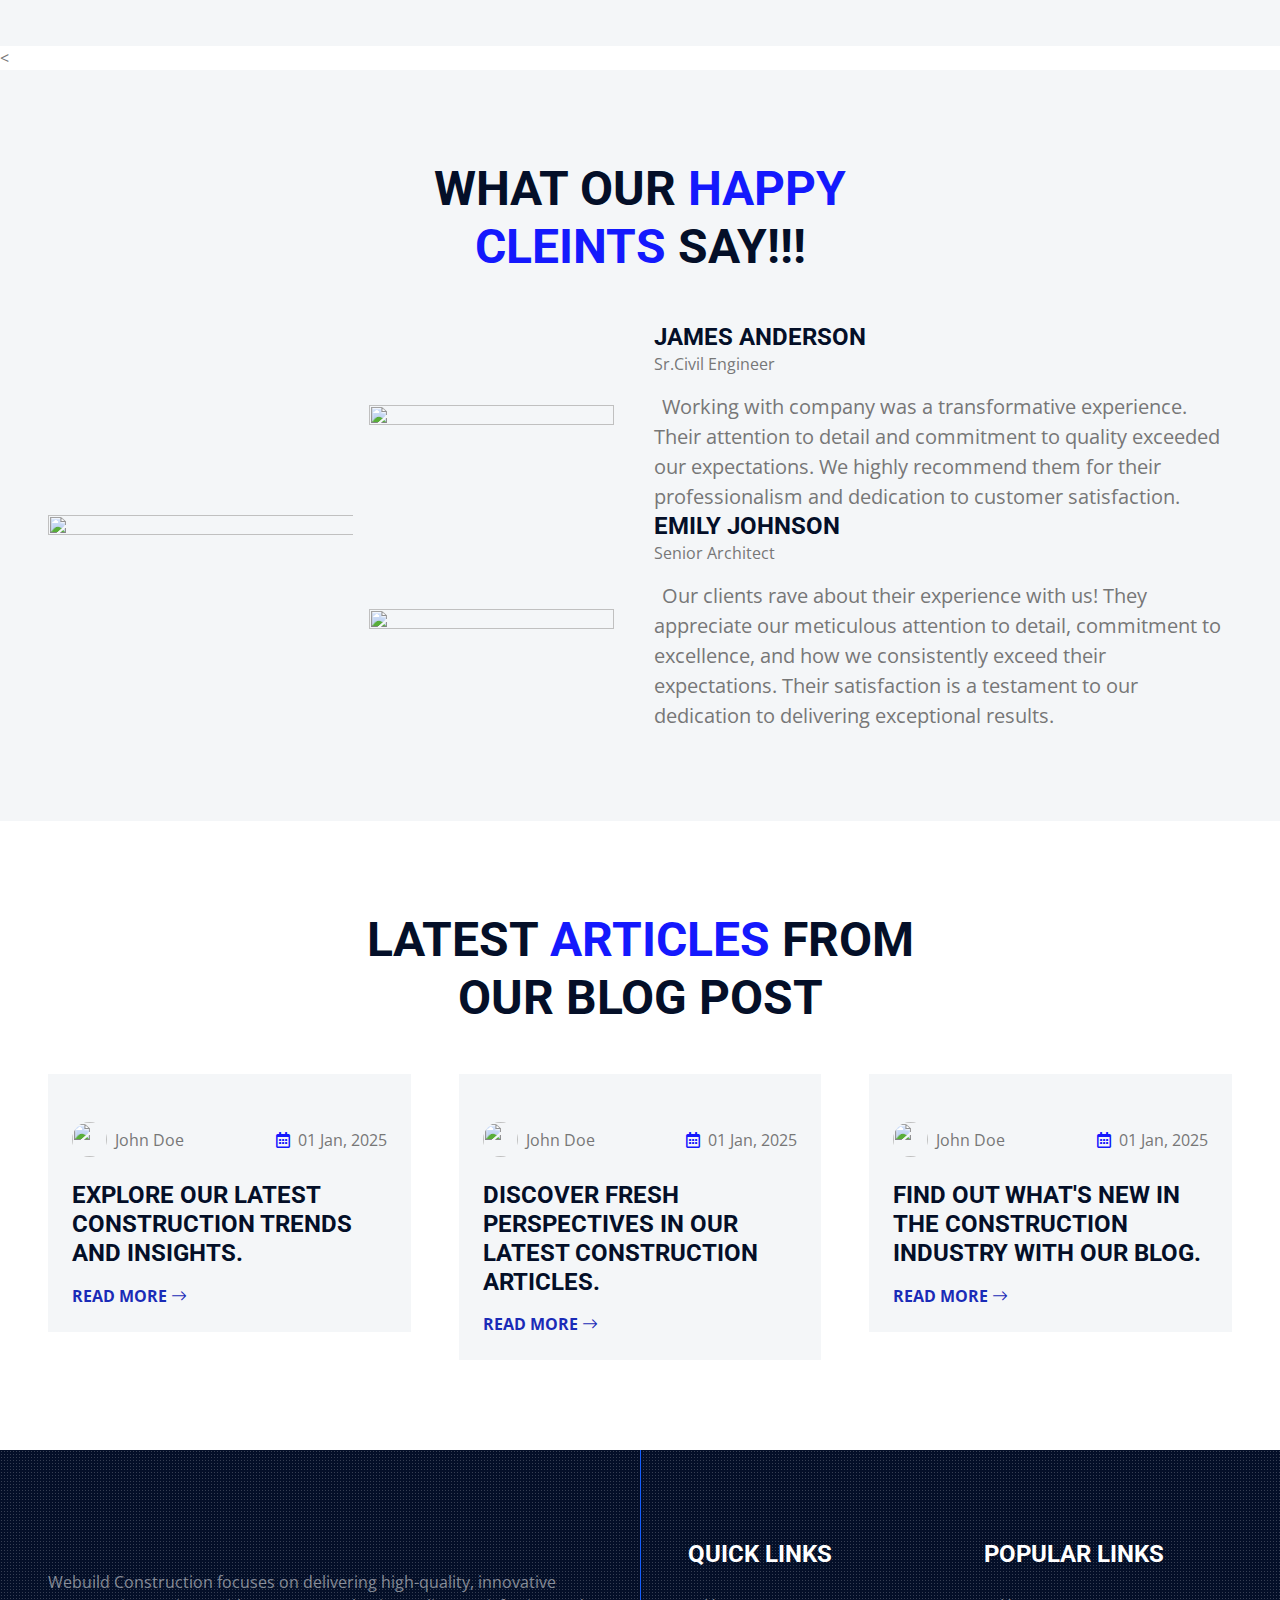
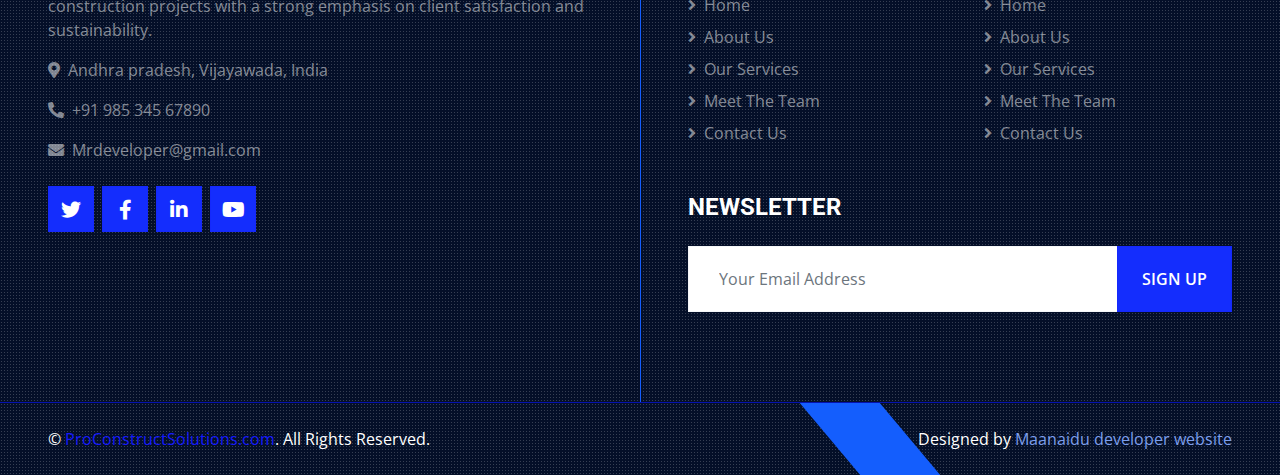
==== commit ce208fa3: "Update index.html" ====
--- a/index.html
+++ b/index.html
@@ -6,8 +6,7 @@
     <meta charset="utf-8">
     <title>Build-outs</title>
     <meta content="width=device-width, initial-scale=1.0" name="viewport">
-    <meta content="Free HTML Templates" name="keywords">
-    <meta content="Free HTML Templates" name="description">
+  
 
     <!-- Favicon -->
     <link href="webuild.png"  rel="icon">
@@ -21,15 +20,15 @@
     <link href="https://cdn.jsdelivr.net/npm/bootstrap-icons@1.4.1/font/bootstrap-icons.css" rel="stylesheet">
 
     <!-- Libraries Stylesheet -->
-    <link href="lib/owlcarousel/assets/owl.carousel.min.css" rel="stylesheet">
-    <link href="lib/tempusdominus/css/tempusdominus-bootstrap-4.min.css" rel="stylesheet" />
-    <link href="lib/lightbox/css/lightbox.min.css" rel="stylesheet">
+    <link href="owl.carousel.min.css" rel="stylesheet">
+    <link href="tempusdominus-bootstrap-4.min.css" rel="stylesheet" />
+    <link href="lightbox.min.css" rel="stylesheet">
 
     <!-- Customized Bootstrap Stylesheet -->
-    <link href="css/bootstrap.min.css" rel="stylesheet">
+    <link href="bootstrap.min.css" rel="stylesheet">
 
     <!-- Template Stylesheet -->
-    <link href="css/style.css" rel="stylesheet">
+    <link href="style.css" rel="stylesheet">
 </head>
 
 <body>
@@ -566,17 +565,17 @@
     <!-- JavaScript Libraries -->
     <script src="https://code.jquery.com/jquery-3.4.1.min.js"></script>
     <script src="https://cdn.jsdelivr.net/npm/bootstrap@5.0.0/dist/js/bootstrap.bundle.min.js"></script>
-    <script src="lib/easing/easing.min.js"></script>
-    <script src="lib/waypoints/waypoints.min.js"></script>
-    <script src="lib/owlcarousel/owl.carousel.min.js"></script>
-    <script src="lib/tempusdominus/js/moment.min.js"></script>
-    <script src="lib/tempusdominus/js/moment-timezone.min.js"></script>
-    <script src="lib/tempusdominus/js/tempusdominus-bootstrap-4.min.js"></script>
-    <script src="lib/isotope/isotope.pkgd.min.js"></script>
-    <script src="lib/lightbox/js/lightbox.min.js"></script>
+    <script src="easing.min.js"></script>
+    <script src="waypoints.min.js"></script>
+    <script src="owl.carousel.min.js"></script>
+    <script src="moment.min.js"></script>
+    <script src="moment-timezone.min.js"></script>
+    <script src="tempusdominus-bootstrap-4.min.js"></script>
+    <script src="isotope.pkgd.min.js"></script>
+    <script src="lightbox.min.js"></script>
 
     <!-- Template Javascript -->
-    <script src="js/main.js"></script>
+    <script src="main.js"></script>
 </body>
 
-</html>+</html>
--- a/style.css
+++ b/style.css
@@ -0,0 +1,271 @@
+/********** Template CSS **********/
+:root {
+    --primary: #145efd;
+    --secondary: #FDBE33;
+    --light: #F4F6F8;
+    --dark: #040F28;
+}
+
+.pt-6 {
+    padding-top: 90px;
+}
+
+.pb-6 {
+    padding-bottom: 90px;
+}
+
+.py-6 {
+    padding-top: 90px;
+    padding-bottom: 90px;
+}
+
+.btn {
+    position: relative;
+    font-weight: 600;
+    text-transform: uppercase;
+    transition: .5s;
+}
+
+.btn::after {
+    position: absolute;
+    content: "";
+    width: 0;
+    height: 5px;
+    bottom: -1px;
+    left: 50%;
+    background: var(--primary);
+    transition: .5s;
+}
+
+.btn.btn-primary::after {
+    background: var(--dark);
+}
+
+.btn:hover::after,
+.btn.active::after {
+    width: 50%;
+    left: 25%;
+}
+
+.btn-primary {
+    color: #FFFFFF;
+}
+
+.btn-square {
+    width: 36px;
+    height: 36px;
+}
+
+.btn-sm-square {
+    width: 28px;
+    height: 28px;
+}
+
+.btn-lg-square {
+    width: 46px;
+    height: 46px;
+}
+
+.btn-square,
+.btn-sm-square,
+.btn-lg-square {
+    padding-left: 0;
+    padding-right: 0;
+    text-align: center;
+}
+
+.back-to-top {
+    position: fixed;
+    display: none;
+    left: 50%;
+    bottom: 0;
+    margin-left: -22px;
+    border-radius: 0;
+    z-index: 99;
+}
+
+.bg-dark-radial {
+    background-image: -webkit-repeating-radial-gradient(center center, rgba(0, 0, 0, 0.3), rgba(0, 0, 0, 0.3) 1px, transparent 1px, transparent 100%);
+    background-image: -moz-repeating-radial-gradient(center center, rgba(0, 0, 0, 0.3), rgba(0, 0, 0, 0.3) 1px, transparent 1px, transparent 100%);
+    background-image: -ms-repeating-radial-gradient(center center, rgba(0, 0, 0, 0.3), rgba(0, 0, 0, 0.3) 1px, transparent 1px, transparent 100%);
+    background-image: -o-repeating-radial-gradient(center center, rgba(0, 0, 0, 0.3), rgba(0, 0, 0, 0.3) 1px, transparent 1px, transparent 100%);
+    background-image: repeating-radial-gradient(center center, rgba(0, 0, 0, 0.3), rgba(0, 0, 0, 0.3) 1px, transparent 1px, transparent 100%);
+    background-size: 3px 3px;
+}
+
+.bg-light-radial {
+    background-image: -webkit-repeating-radial-gradient(center center, rgba(256, 256, 256, 0.2), rgba(256, 256, 256, 0.2) 1px, transparent 1px, transparent 100%);
+    background-image: -moz-repeating-radial-gradient(center center, rgba(256, 256, 256, 0.2), rgba(256, 256, 256, 0.2) 1px, transparent 1px, transparent 100%);
+    background-image: -ms-repeating-radial-gradient(center center, rgba(256, 256, 256, 0.2), rgba(256, 256, 256, 0.2) 1px, transparent 1px, transparent 100%);
+    background-image: -o-repeating-radial-gradient(center center, rgba(256, 256, 256, 0.2), rgba(256, 256, 256, 0.2) 1px, transparent 1px, transparent 100%);
+    background-image: repeating-radial-gradient(center center, rgba(256, 256, 256, 0.2), rgba(256, 256, 256, 0.2) 1px, transparent 1px, transparent 100%);
+    background-size: 3px 3px;
+}
+
+.navbar-dark .navbar-nav .nav-link {
+    position: relative;
+    padding: 35px 15px;
+    font-size: 18px;
+    text-transform: uppercase;
+    color: var(--light);
+    outline: none;
+    transition: .5s;
+}
+
+.navbar-dark .navbar-nav .nav-link:hover,
+.navbar-dark .navbar-nav .nav-link.active {
+    color: var(--primary);
+}
+
+@media (max-width: 991.98px) {
+    .navbar-dark .navbar-nav .nav-link  {
+        margin-left: 0;
+        padding: 10px 0;
+    }
+}
+
+.carousel-caption {
+    top: 0;
+    left: 0;
+    right: 0;
+    bottom: 0;
+/*    background: rgba(4, 15, 40, .7);*/
+    z-index: 1;
+}
+
+@media (max-width: 576px) {
+    .carousel-caption h4 {
+        font-size: 18px;
+        font-weight: 500 !important;
+    }
+
+    .carousel-caption h1 {
+        font-size: 30px;
+        font-weight: 600 !important;
+    }
+}
+
+.page-header {
+    height: 300px;
+    display: flex;
+    flex-direction: column;
+    align-items: center;
+    justify-content: center;
+    background: linear-gradient(rgba(4, 15, 40, .7), rgba(4, 15, 40, .7)), url(../imgs/carousel-1.jpg) center center no-repeat;
+    background-size: cover;
+}
+
+.service-item .service-icon {
+    margin-top: -50px;
+    width: 100px;
+    height: 100px;
+    display: flex;
+    align-items: center;
+    justify-content: center;
+    border-radius: 100px;
+}
+
+.service-item .service-icon i {
+    transition: .2s;
+}
+
+.service-item:hover .service-icon i {
+    font-size: 60px;
+}
+
+.portfolio-item {
+    margin-bottom: 60px;
+}
+
+.portfolio-title {
+    position: absolute;
+    display: flex;
+    flex-direction: column;
+    justify-content: center;
+    height: 120px;
+    padding: 0 30px;
+    right: 30px;
+    left: 30px;
+    bottom: -60px;
+    background: #FFFFFF;
+    z-index: 3;
+}
+
+.portfolio-btn {
+    position: absolute;
+    display: inline-block;
+    top: 50%;
+    left: 50%;
+    margin-top: -60px;
+    margin-left: -60px;
+    font-size: 120px;
+    line-height: 0;
+    transition: .1s;
+    transition-delay: .3s;
+    z-index: 2;
+    opacity: 0;
+}
+
+.portfolio-item:hover .portfolio-btn {
+    opacity: 1;
+}
+
+.portfolio-box::before,
+.portfolio-box::after {
+    position: absolute;
+    content: "";
+    width: 0;
+    height: 100%;
+    top: 0;
+    transition: .5s;
+    z-index: 1;
+    background: rgba(4, 15, 40, .7);
+}
+
+.portfolio-box::before {
+    left: 0;
+}
+
+.portfolio-box::after {
+    right: 0;
+}
+
+.portfolio-item:hover .portfolio-box::before {
+    left: 0;
+    width: 50%;
+}
+
+.portfolio-item:hover .portfolio-box::after {
+    right: 0;
+    width: 50%;
+}
+
+@media (min-width: 992px) {
+    .testimonial,
+    .contact-form {
+        margin-left: -90px;
+    }
+}
+
+@media (min-width: 992px) {
+    .footer::after {
+        position: absolute;
+        content: "";
+        width: 1px;
+        height: 100%;
+        top: 0;
+        left: 50%;
+        background: var(--primary)
+    }
+}
+
+.footer-shape::before {
+    position: absolute;
+    content: "";
+    width: 80px;
+    height: 100%;
+    top: 0;
+    left: -40px;
+    background: var(--primary);
+    transform: skew(40deg);
+}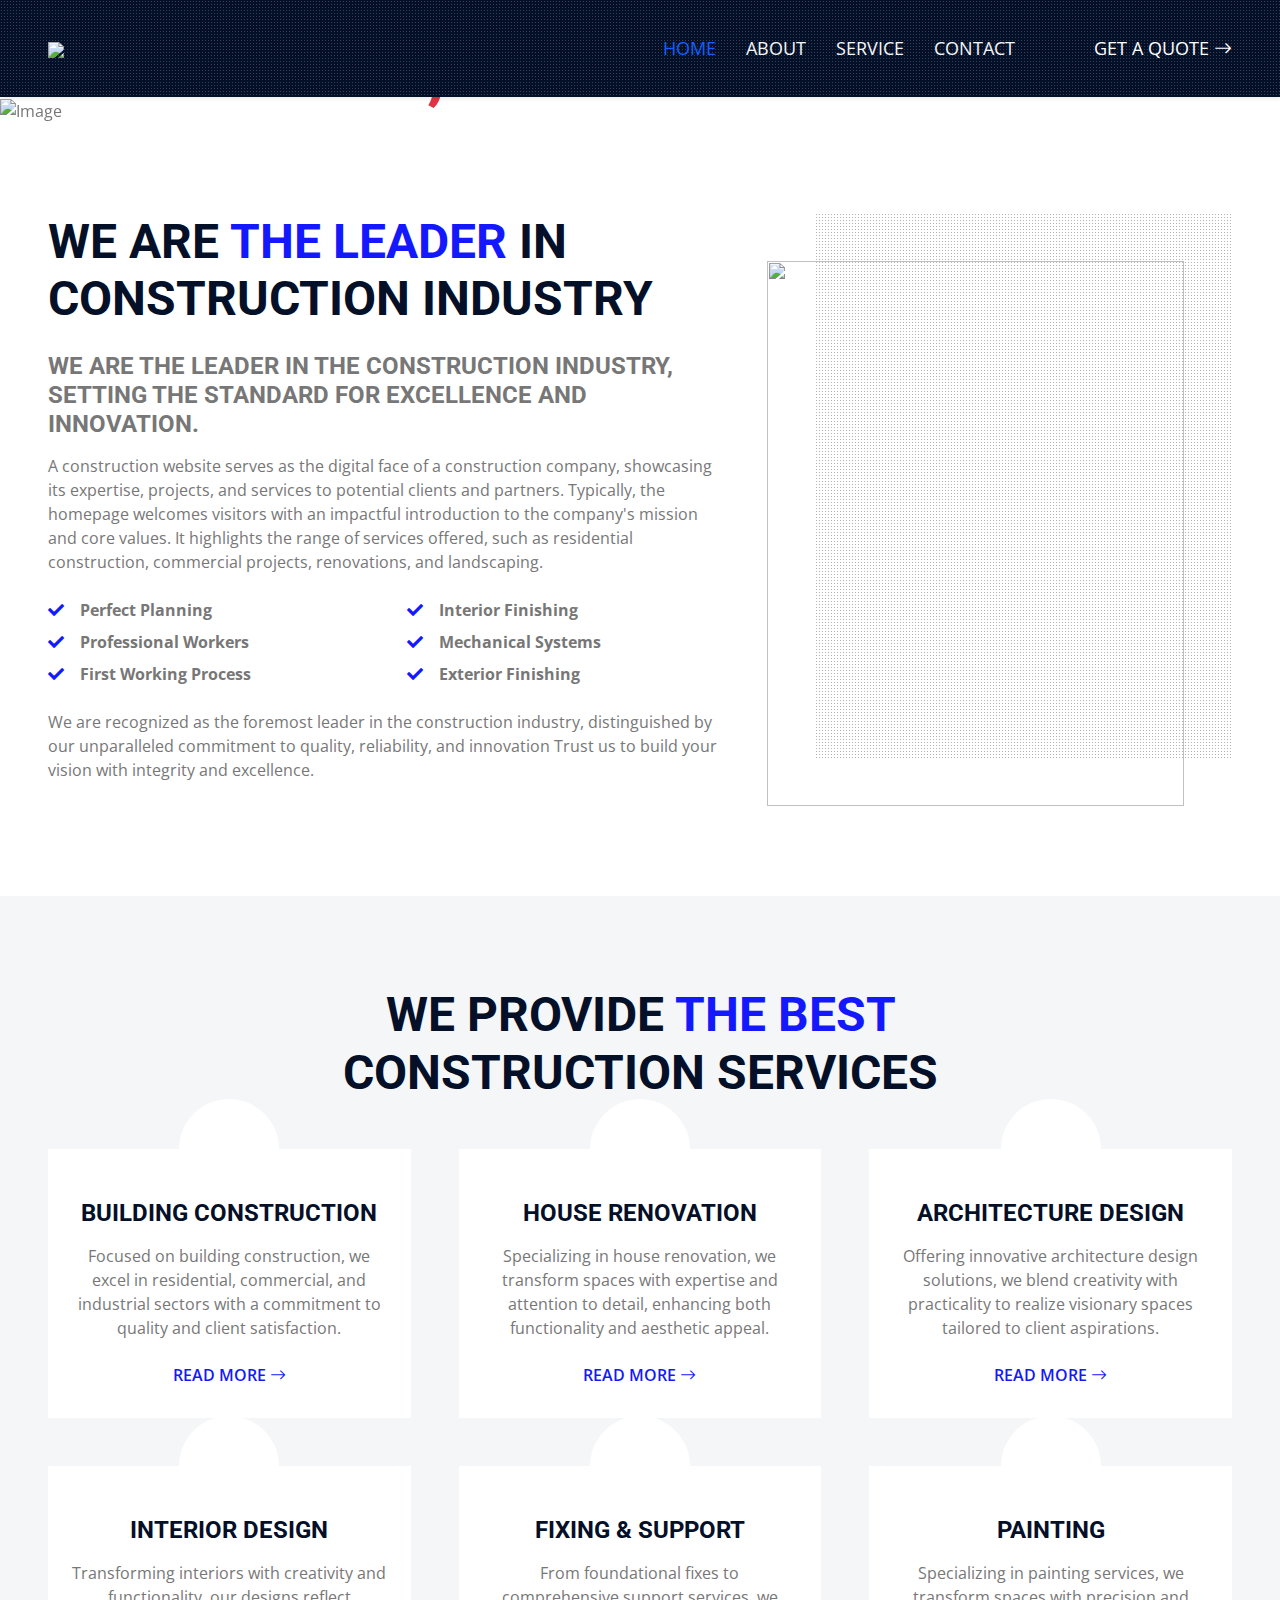
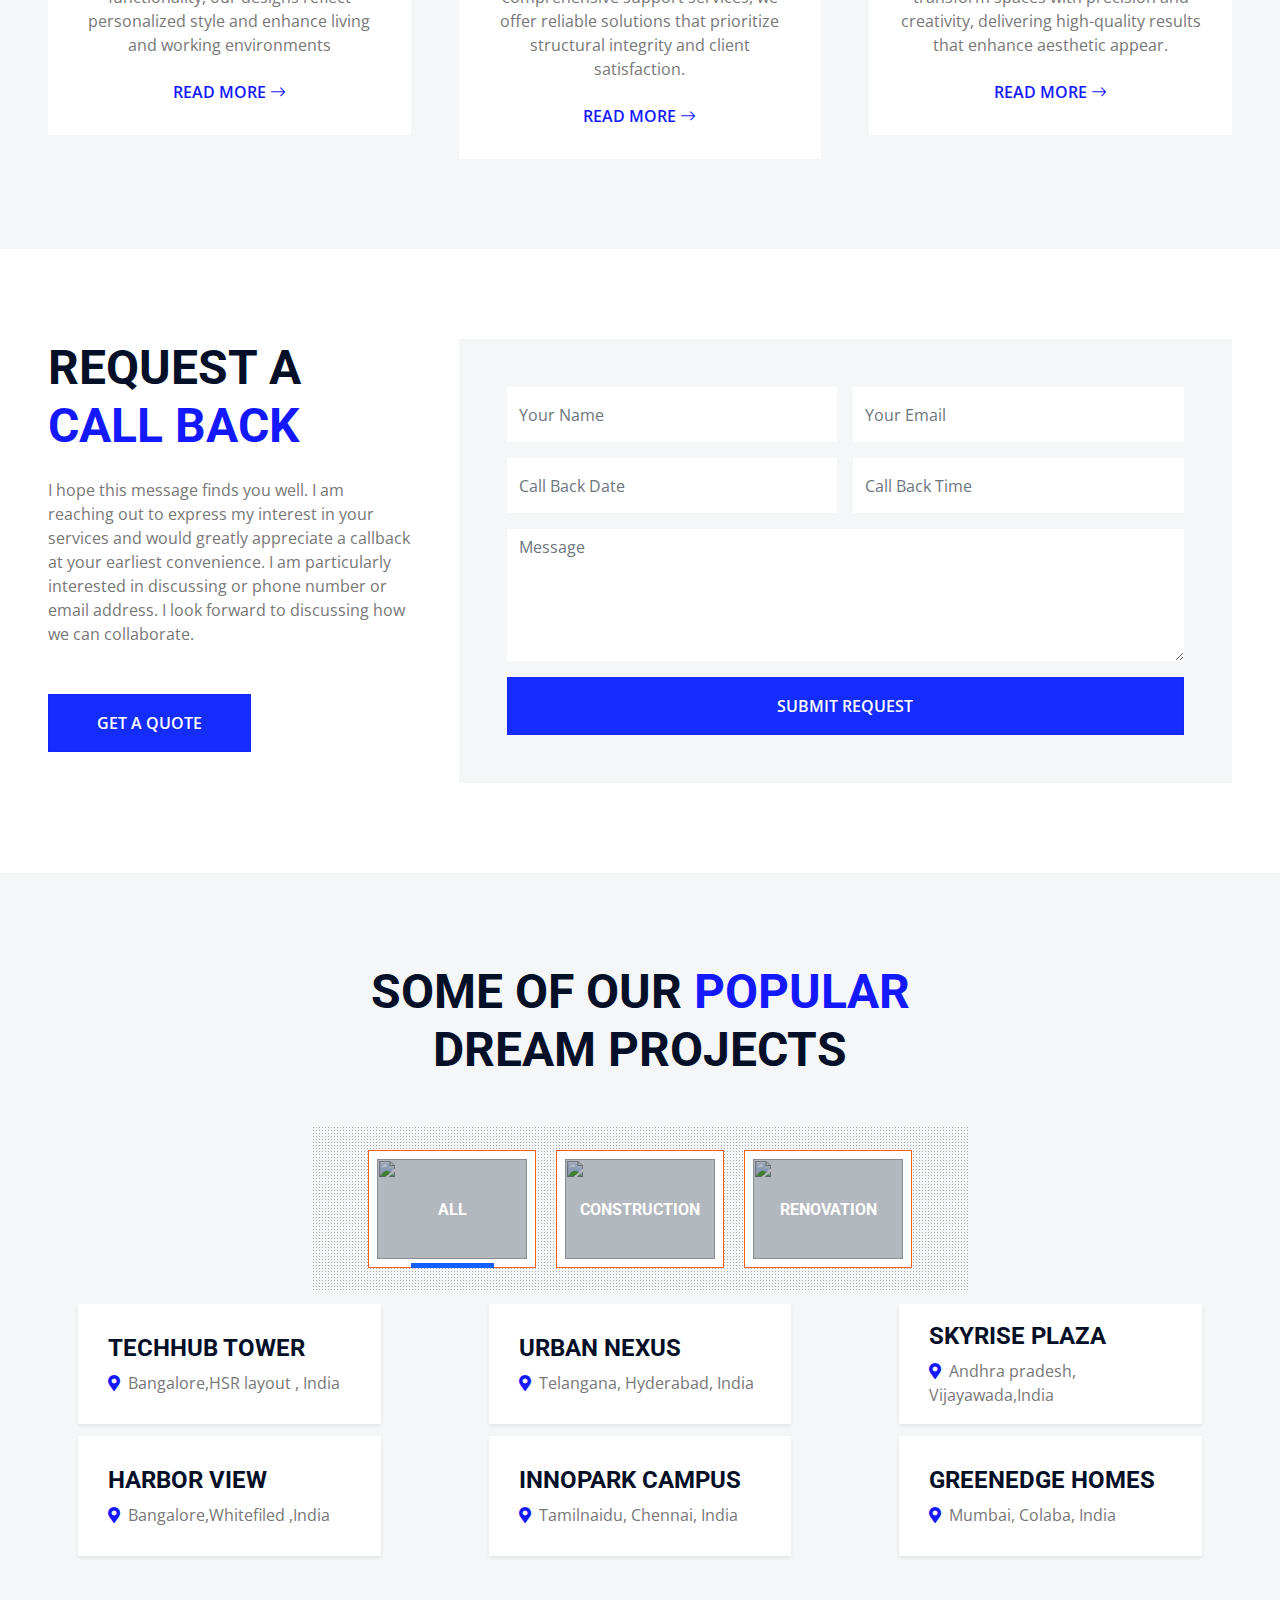
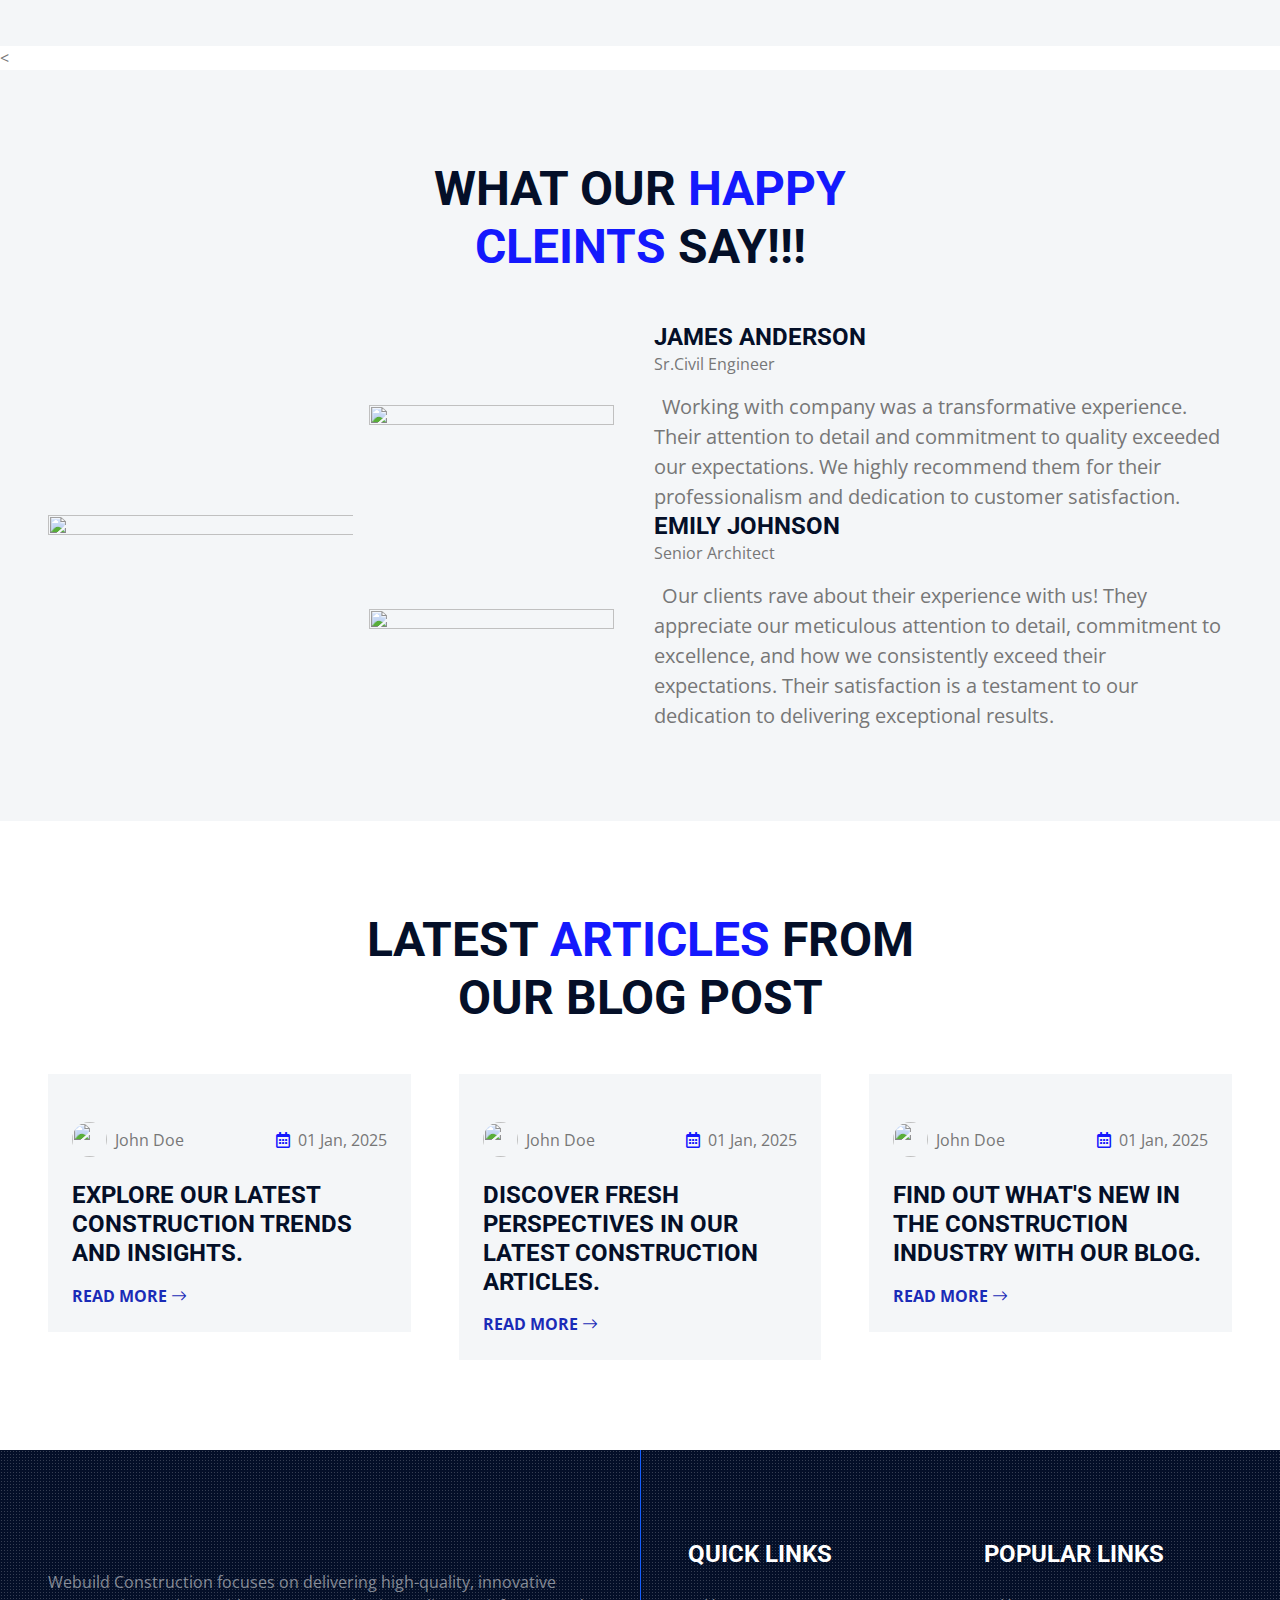
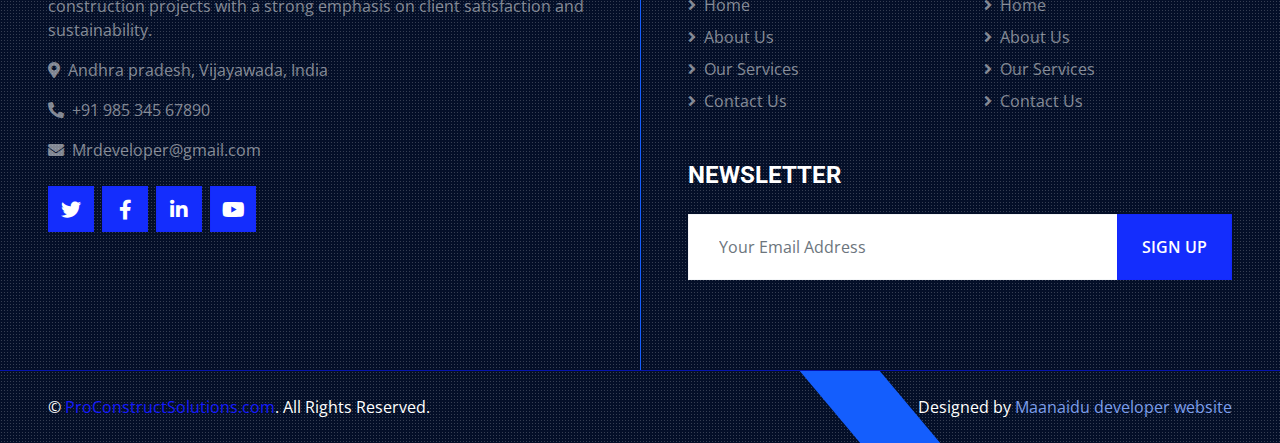
==== commit 1219e498: "Update index.html" ====
--- a/index.html
+++ b/index.html
@@ -519,7 +519,6 @@
                             <a class="text-white-50 mb-2" href="#"><i class="fa fa-angle-right me-2"></i>Home</a>
                             <a class="text-white-50 mb-2" href="#"><i class="fa fa-angle-right me-2"></i>About Us</a>
                             <a class="text-white-50 mb-2" href="#"><i class="fa fa-angle-right me-2"></i>Our Services</a>
-                            <a class="text-white-50 mb-2" href="#"><i class="fa fa-angle-right me-2"></i>Meet The Team</a>
                             <a class="text-white-50" href="#"><i class="fa fa-angle-right me-2"></i>Contact Us</a>
                         </div>
                     </div>
@@ -529,7 +528,6 @@
                             <a class="text-white-50 mb-2" href="#"><i class="fa fa-angle-right me-2"></i>Home</a>
                             <a class="text-white-50 mb-2" href="#"><i class="fa fa-angle-right me-2"></i>About Us</a>
                             <a class="text-white-50 mb-2" href="#"><i class="fa fa-angle-right me-2"></i>Our Services</a>
-                            <a class="text-white-50 mb-2" href="#"><i class="fa fa-angle-right me-2"></i>Meet The Team</a>
                             <a class="text-white-50" href="#"><i class="fa fa-angle-right me-2"></i>Contact Us</a>
                         </div>
                     </div>
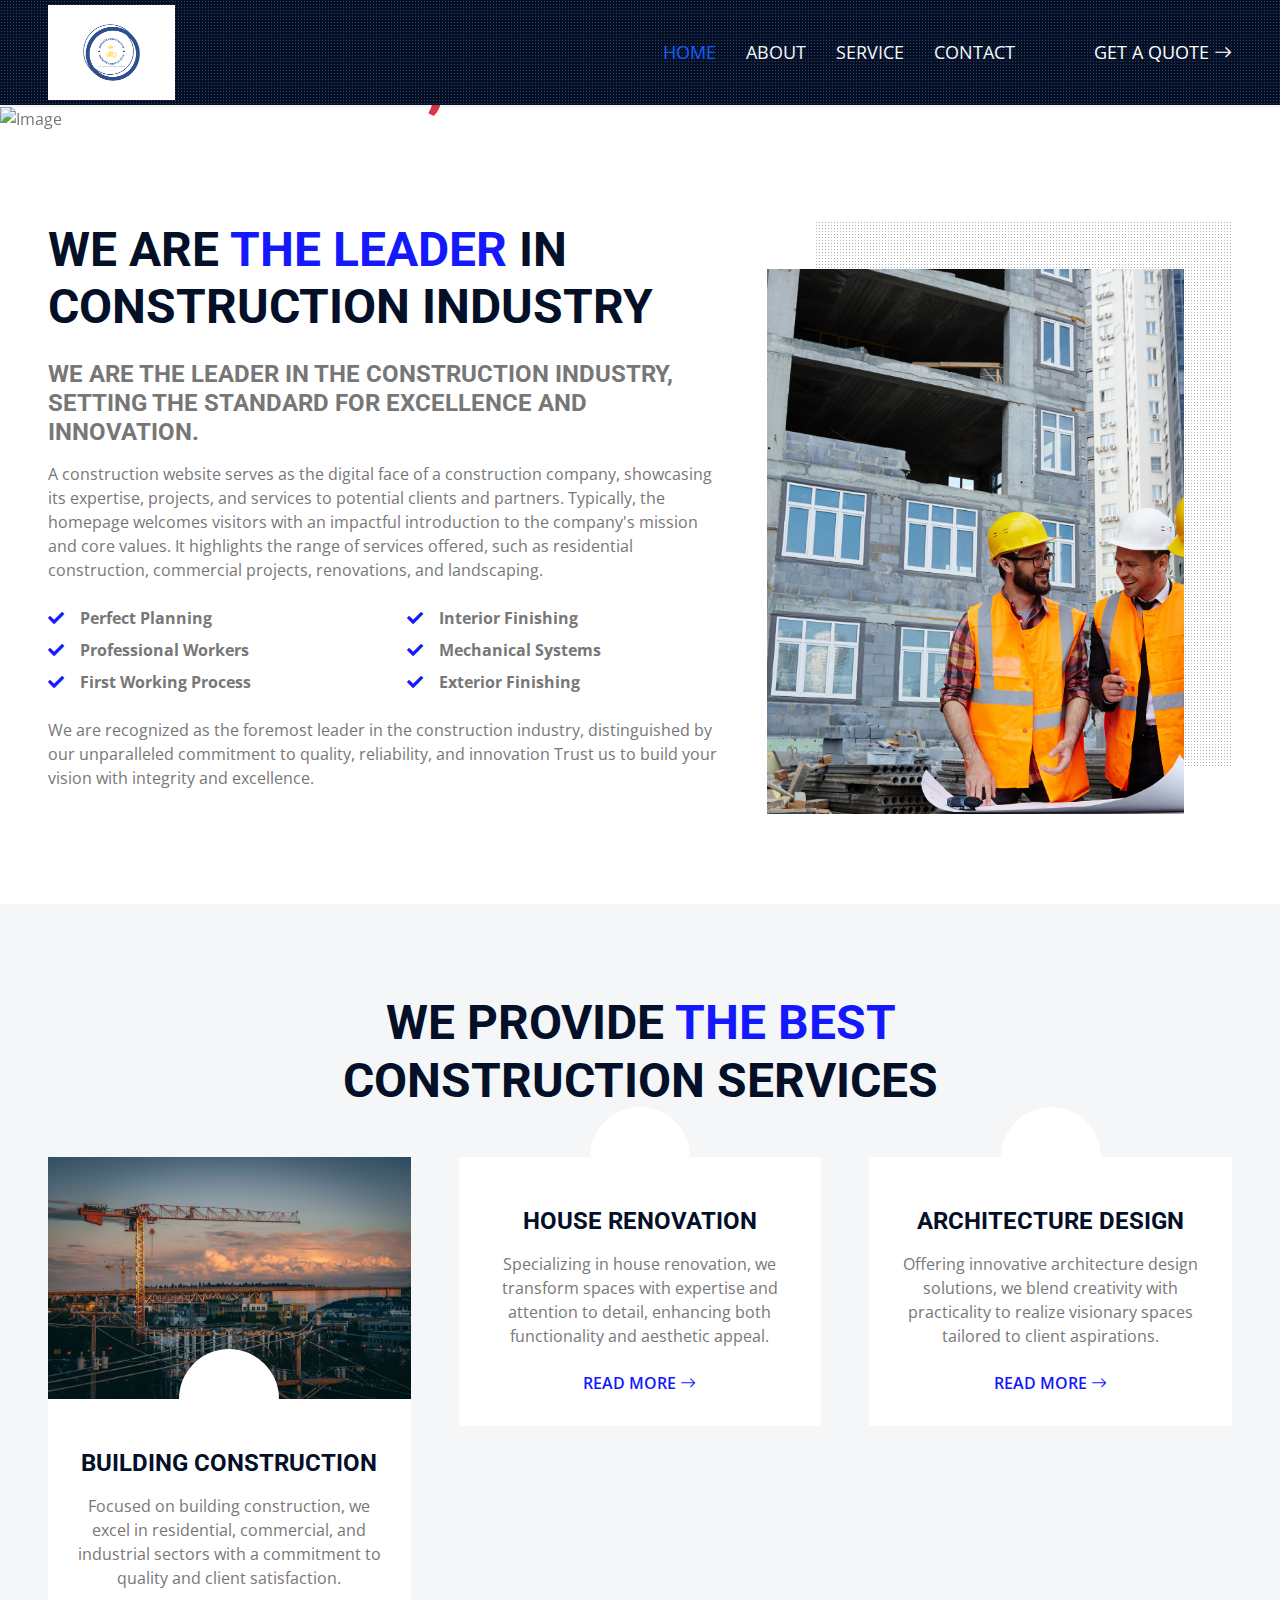
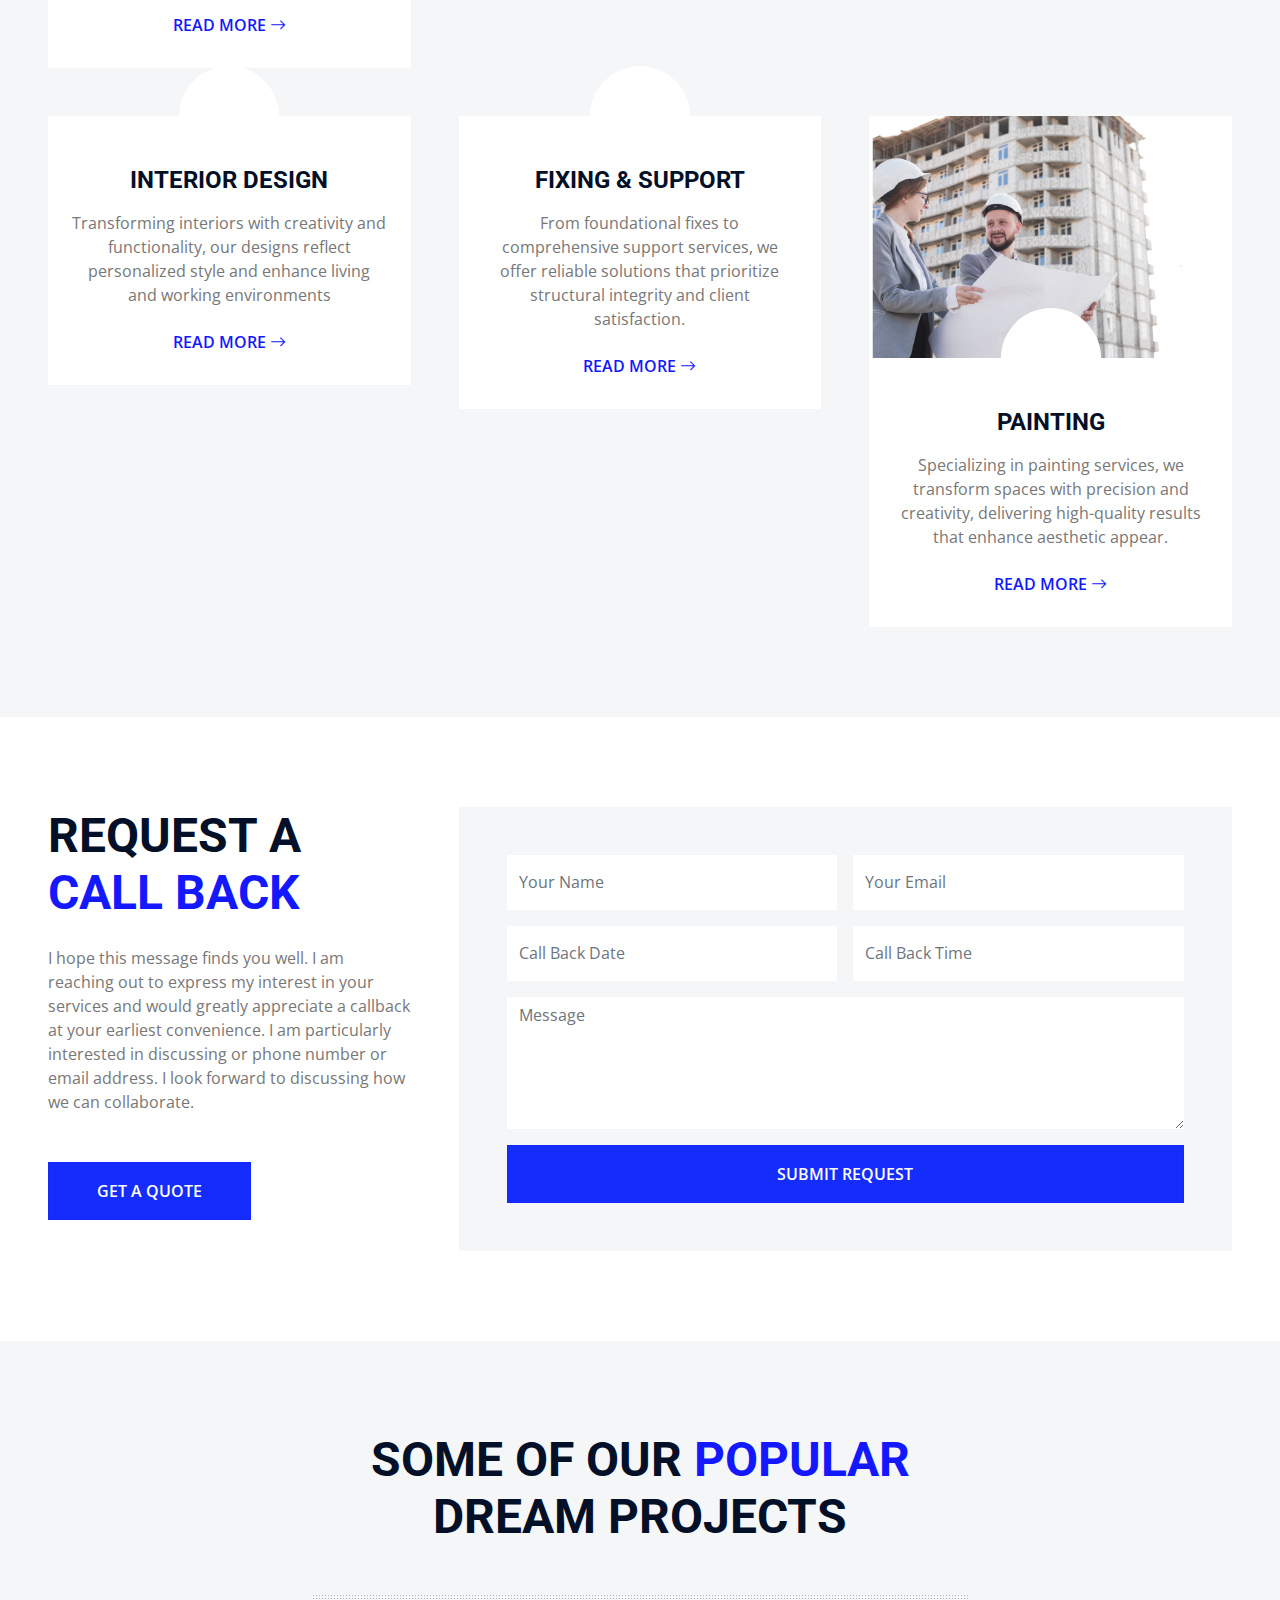
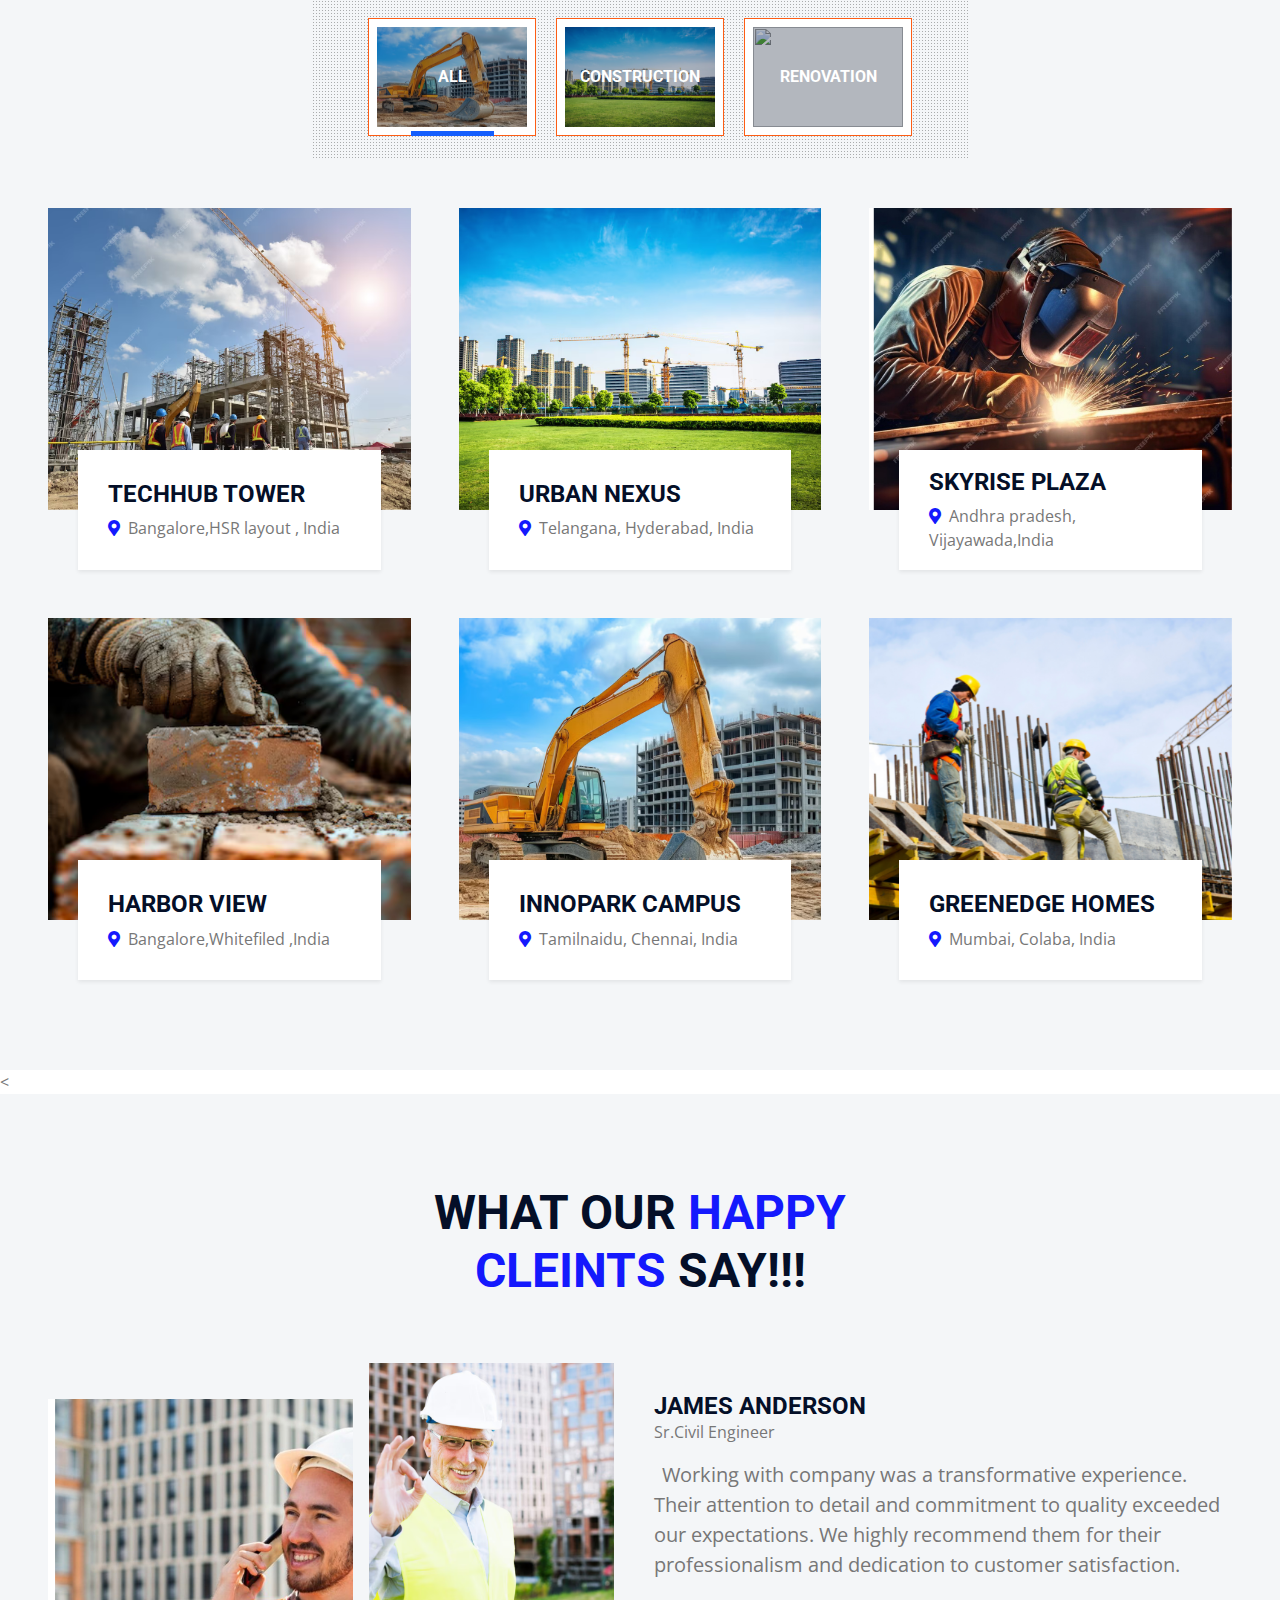
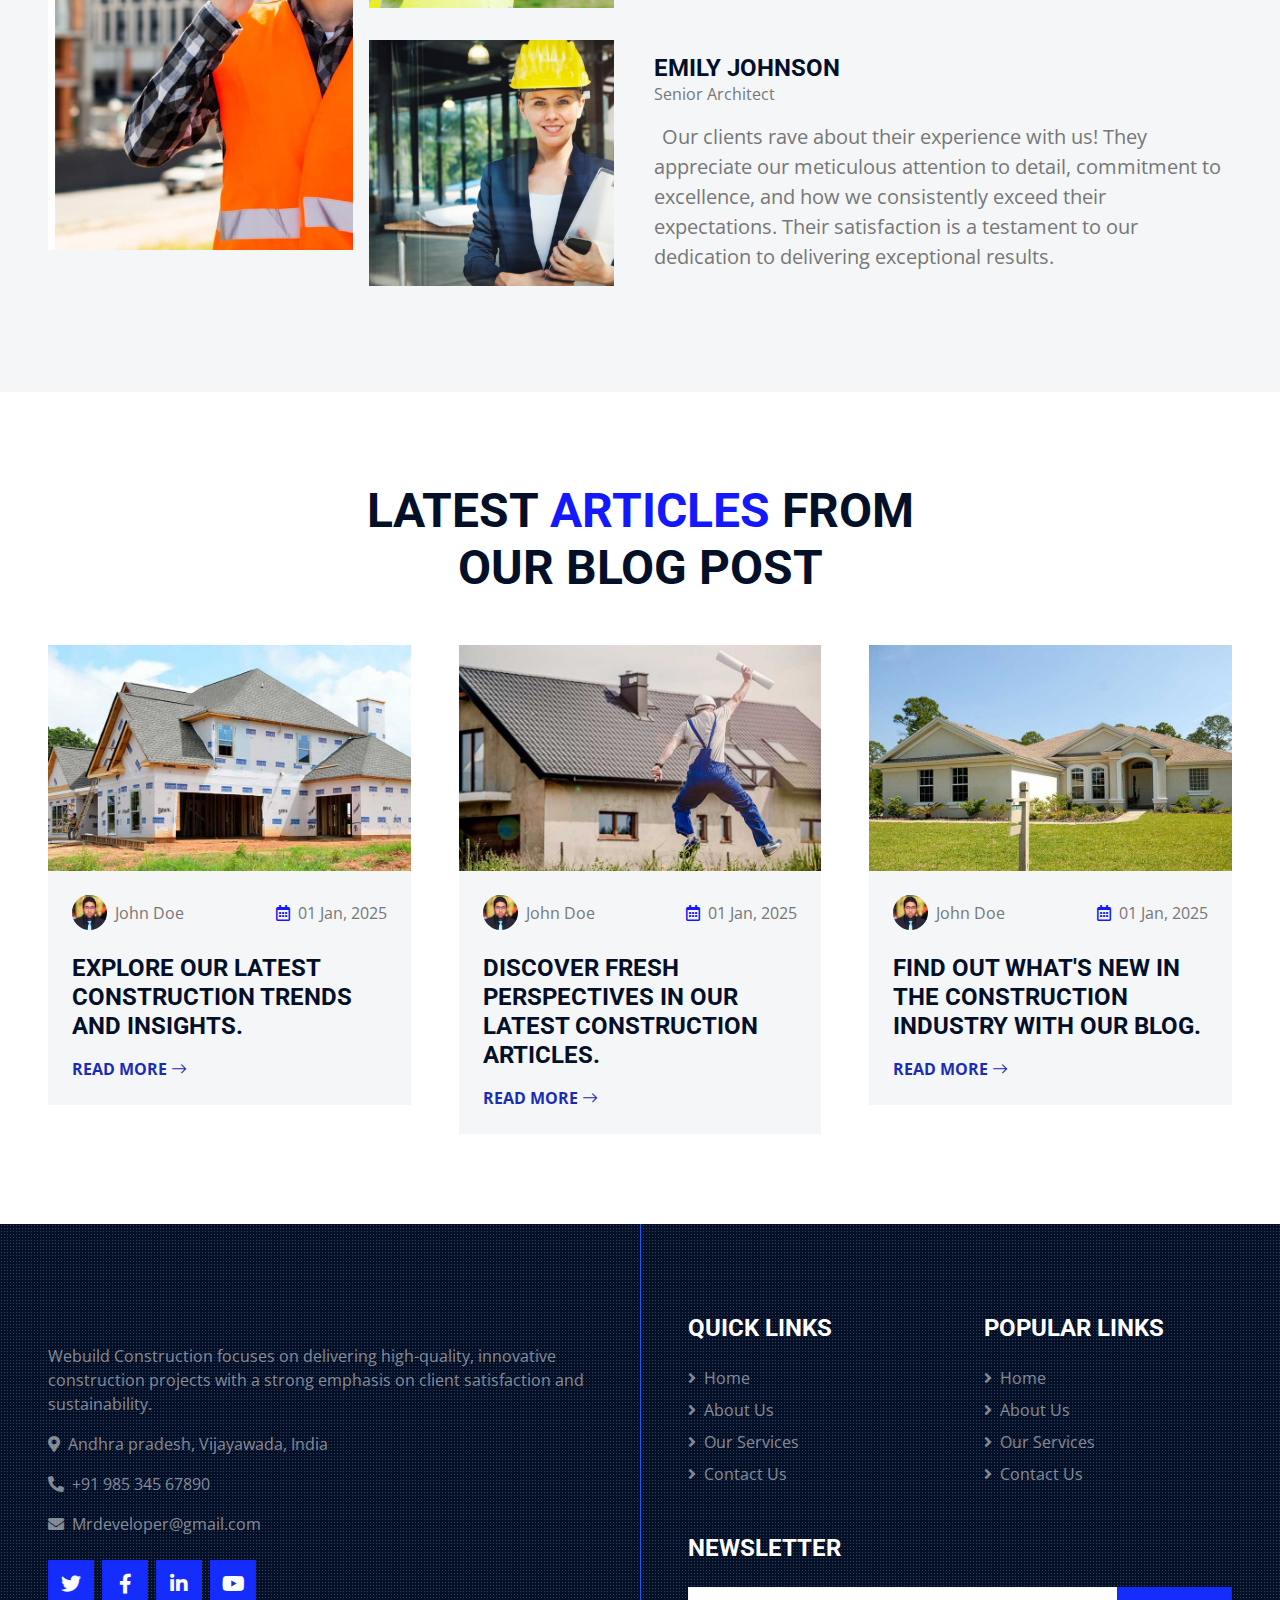
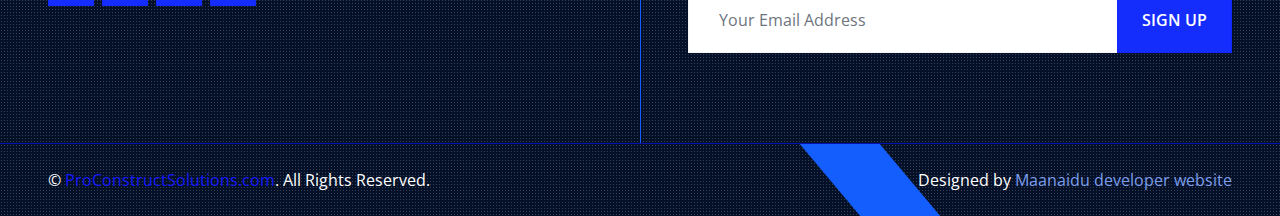
==== commit 9afd1802: "newUpdate index.html" ====
--- a/index.html
+++ b/index.html
@@ -41,7 +41,7 @@
     <div class="container-fluid sticky-top bg-dark bg-light-radial shadow-sm px-5 pe-lg-0">
         <nav class="navbar navbar-expand-lg bg-dark bg-light-radial navbar-dark py-3 py-lg-0">
             <a href="index.html" class="navbar-brand">
-               <img src="imgs/webuild.png" style="height: 95px;">
+               <img src="webuild.png" style="height: 95px;">
             </a>
             <button class="navbar-toggler" type="button" data-bs-toggle="collapse" data-bs-target="#navbarCollapse">
                 <span class="navbar-toggler-icon"></span>
@@ -66,7 +66,7 @@
         <div id="header-carousel" class="carousel slide carousel-fade" data-bs-ride="carousel">
             <div class="carousel-inner">
                 <div class="carousel-item active">
-                    <img class="w-100" src="imgs/builds1.jpg" alt="Image">
+                    <img class="w-100" src="builds1.jpg" alt="Image">
                     <div class="carousel-caption d-flex flex-column align-items-center justify-content-center">
                         <div class="p-3" style="max-width: 900px;">
                             <h1 class="display-2 text-uppercase text-danger mb-md-4">Building the future, today, with dedication and expertise.</h1>
@@ -75,7 +75,7 @@
                     </div>
                 </div>
                 <div class="carousel-item">
-                    <img class="w-100" src= "imgs/building.png" alt="Image">
+                    <img class="w-100" src= "building.png" alt="Image">
                     <div class="carousel-caption d-flex flex-column align-items-center justify-content-center">
                         <div class="p-3" style="max-width: 900px;">
                             <h1 class="display-2 text-uppercase text-danger mb-md-4">Building with precision and passion.
@@ -123,7 +123,7 @@
             </div>
             <div class="col-lg-5 pb-5" style="min-height: 400px;">
                 <div class="position-relative bg-dark-radial h-100 ms-5">
-                    <img class="position-absolute w-100 h-100 mt-5 ms-n5" src="imgs/builds2.png" style="object-fit: cover;">
+                    <img class="position-absolute w-100 h-100 mt-5 ms-n5" src="builds2.png" style="object-fit: cover;">
                 </div>
             </div>
         </div>
@@ -139,7 +139,7 @@
         <div class="row g-5">
             <div class="col-lg-4 col-md-6">
                 <div class="service-item bg-white d-flex flex-column align-items-center text-center">
-                    <img class="img-fluid" src="imgs/builds3.avif" alt="">
+                    <img class="img-fluid" src="builds3.avif" alt="">
                     <div class="service-icon bg-white">
                     </div>
                     <div class="px-4 pb-4">
@@ -151,7 +151,7 @@
             </div>
             <div class="col-lg-4 col-md-6">
                 <div class="service-item bg-white rounded d-flex flex-column align-items-center text-center">
-                    <img class="img-fluid" src="imgs/builds6.jpg" alt="">
+                    <img class="img-fluid" src="builds6.jpg" alt="">
                     <div class="service-icon bg-white">
                     </div>
                     <div class="px-4 pb-4">
@@ -163,7 +163,7 @@
             </div>
             <div class="col-lg-4 col-md-6">
                 <div class="service-item bg-white rounded d-flex flex-column align-items-center text-center">
-                    <img class="img-fluid" src="imgs/builds5.jpg" alt="">
+                    <img class="img-fluid" src="builds5.jpg" alt="">
                     <div class="service-icon bg-white">
                     </div>
                     <div class="px-4 pb-4">
@@ -175,7 +175,7 @@
             </div>
             <div class="col-lg-4 col-md-6">
                 <div class="service-item bg-white rounded d-flex flex-column align-items-center text-center">
-                    <img class="img-fluid" src="imgs/builds7.jpg" alt="">
+                    <img class="img-fluid" src="builds7.jpg" alt="">
                     <div class="service-icon bg-white">
                     </div>
                     <div class="px-4 pb-4">
@@ -187,7 +187,7 @@
             </div>
             <div class="col-lg-4 col-md-6">
                 <div class="service-item bg-white rounded d-flex flex-column align-items-center text-center">
-                    <img class="img-fluid" src="imgs/builds4.jpg" alt="">
+                    <img class="img-fluid" src="builds4.jpg" alt="">
                     <div class="service-icon bg-white">
                     </div>
                     <div class="px-4 pb-4">
@@ -199,7 +199,7 @@
             </div>
             <div class="col-lg-4 col-md-6">
                 <div class="service-item bg-white rounded d-flex flex-column align-items-center text-center">
-                    <img class="img-fluid" src="imgs/builds22.png" alt="">
+                    <img class="img-fluid" src="builds22.png" alt="">
                     <div class="service-icon bg-white">
                     </div>
                     <div class="px-4 pb-4">
@@ -281,13 +281,13 @@
                 <div class="d-inline-block bg-dark-radial text-center pt-4 px-5 mb-5">
                     <ul class="list-inline mb-0" id="portfolio-flters">
                         <li class="btn btn-outline-primary bg-white p-2 active mx-2 mb-4" data-filter="*">
-                            <img src="imgs/builds9.png" style="width: 150px; height: 100px;">
+                            <img src="builds9.png" style="width: 150px; height: 100px;">
                             <div class="position-absolute top-0 start-0 end-0 bottom-0 m-2 d-flex align-items-center justify-content-center" style="background: rgba(4, 15, 40, .3);">
                                 <h6 class="text-white text-uppercase m-0">All</h6>
                             </div>
                         </li>
                         <li class="btn btn-outline-primary bg-white p-2 mx-2 mb-4" data-filter=".first">
-                            <img src="imgs/builds11.png" style="width: 150px; height: 100px;">
+                            <img src="builds11.png" style="width: 150px; height: 100px;">
                             <div class="position-absolute top-0 start-0 end-0 bottom-0 m-2 d-flex align-items-center justify-content-center" style="background: rgba(4, 15, 40, .3);">
                                 <h6 class="text-white text-uppercase m-0">Construction</h6>
                             </div>
@@ -305,72 +305,72 @@
         <div class="row g-5 portfolio-container">
             <div class="col-xl-4 col-lg-6 col-md-6 portfolio-item first">
                 <div class="position-relative portfolio-box">
-                    <img class="img-fluid w-100" src="imgs/builds25.png" alt="">
+                    <img class="img-fluid w-100" src="builds25.png" alt="">
                     <a class="portfolio-title shadow-sm" href="">
                         <p class="h4 text-uppercase">TechHub Tower</p>
                         <span class="text-body"><i class="fa fa-map-marker-alt text-primary me-2"></i>Bangalore,HSR layout , India</span>
                     </a>
-                    <a class="portfolio-btn" href="imgs/builds13.avif" data-lightbox="portfolio">
+                    <a class="portfolio-btn" href="builds13.avif" data-lightbox="portfolio">
                         <i class="bi bi-plus text-white"></i>
                     </a>
                 </div>
             </div>
             <div class="col-xl-4 col-lg-6 col-md-6 portfolio-item second">
                 <div class="position-relative portfolio-box">
-                    <img class="img-fluid w-100" src="imgs/builds11.png" alt="">
+                    <img class="img-fluid w-100" src="builds11.png" alt="">
                     <a class="portfolio-title shadow-sm" href="">
                         <p class="h4 text-uppercase">Urban Nexus</p>
                         <span class="text-body"><i class="fa fa-map-marker-alt text-primary me-2"></i>Telangana, Hyderabad, India</span>
                     </a>
-                    <a class="portfolio-btn" href="imgs/builds11.png" data-lightbox="portfolio">
+                    <a class="portfolio-btn" href="builds11.png" data-lightbox="portfolio">
                         <i class="bi bi-plus text-white"></i>
                     </a>
                 </div>
             </div>
             <div class="col-xl-4 col-lg-6 col-md-6 portfolio-item first">
                 <div class="position-relative portfolio-box">
-                    <img class="img-fluid w-100" src="imgs/builds10.png" alt="">
+                    <img class="img-fluid w-100" src="builds10.png" alt="">
                     <a class="portfolio-title shadow-sm" href="">
                         <p class="h4 text-uppercase">Skyrise Plaza</p>
                         <span class="text-body"><i class="fa fa-map-marker-alt text-primary me-2"></i>Andhra pradesh, Vijayawada,India</span>
                     </a>
-                    <a class="portfolio-btn" href="imgs/builds10.png" data-lightbox="portfolio">
+                    <a class="portfolio-btn" href="builds10.png" data-lightbox="portfolio">
                         <i class="bi bi-plus text-white"></i>
                     </a>
                 </div>
             </div>
             <div class="col-xl-4 col-lg-6 col-md-6 portfolio-item second">
                 <div class="position-relative portfolio-box">
-                    <img class="img-fluid w-100" src="imgs/builds12.png" alt="">
+                    <img class="img-fluid w-100" src="builds12.png" alt="">
                     <a class="portfolio-title shadow-sm" href="">
                         <p class="h4 text-uppercase">Harbor View</p>
                         <span class="text-body"><i class="fa fa-map-marker-alt text-primary me-2"></i>Bangalore,Whitefiled ,India</span>
                     </a>
-                    <a class="portfolio-btn" href="imgs/builds12.png" data-lightbox="portfolio">
+                    <a class="portfolio-btn" href="builds12.png" data-lightbox="portfolio">
                         <i class="bi bi-plus text-white"></i>
                     </a>
                 </div>
             </div>
             <div class="col-xl-4 col-lg-6 col-md-6 portfolio-item first">
                 <div class="position-relative portfolio-box">
-                    <img class="img-fluid w-100" src="imgs/builds9.png" alt="">
+                    <img class="img-fluid w-100" src="builds9.png" alt="">
                     <a class="portfolio-title shadow-sm" href="">
                         <p class="h4 text-uppercase">InnoPark Campus</p>
                         <span class="text-body"><i class="fa fa-map-marker-alt text-primary me-2"></i>Tamilnaidu, Chennai, India</span>
                     </a>
-                    <a class="portfolio-btn" href="imgs/builds9.png" data-lightbox="portfolio">
+                    <a class="portfolio-btn" href="builds9.png" data-lightbox="portfolio">
                         <i class="bi bi-plus text-white"></i>
                     </a>
                 </div>
             </div>
             <div class="col-xl-4 col-lg-6 col-md-6 portfolio-item second">
                 <div class="position-relative portfolio-box">
-                    <img class="img-fluid w-100" src="imgs/builds23.png" alt="">
+                    <img class="img-fluid w-100" src="builds23.png" alt="">
                     <a class="portfolio-title shadow-sm" href="">
                         <p class="h4 text-uppercase">GreenEdge Homes</p>
                         <span class="text-body"><i class="fa fa-map-marker-alt text-primary me-2"></i>Mumbai, Colaba, India</span>
                     </a>
-                    <a class="portfolio-btn" href="imgs/builds23.png" data-lightbox="portfolio">
+                    <a class="portfolio-btn" href="builds23.png" data-lightbox="portfolio">
                         <i class="bi bi-plus text-white"></i>
                     </a>
                 </div>
@@ -391,14 +391,14 @@
         </div>
         <div class="row gx-0 align-items-center">
             <div class="col-xl-4 col-lg-5 d-none d-lg-block">
-                <img class="img-fluid w-100 h-100" src="imgs/buildsss.png">
+                <img class="img-fluid w-100 h-100" src="buildsss.png">
             </div>
             <div class="col-xl-8 col-lg-7 col-md-12">
                 <div class="testimonial bg-light">
                     <div class="owl-carousel testimonial-carousel">
                         <div class="row gx-4 align-items-center">
                             <div class="col-xl-4 col-lg-5 col-md-5">
-                                <img class="img-fluid w-100 h-100 bg-light p-lg-3 mb-4 mb-md-0" src="imgs/builds27.png" alt="">
+                                <img class="img-fluid w-100 h-100 bg-light p-lg-3 mb-4 mb-md-0" src="builds27.png" alt="">
                             </div>
                             <div class="col-xl-8 col-lg-7 col-md-7">
                                 <h4 class="text-uppercase mb-0">James Anderson</h4>
@@ -408,7 +408,7 @@
                         </div>
                         <div class="row gx-4 align-items-center">
                             <div class="col-xl-4 col-lg-5 col-md-5">
-                                <img class="img-fluid w-100 h-100 bg-light p-lg-3 mb-4 mb-md-0" src="imgs/builds26.png" alt="">
+                                <img class="img-fluid w-100 h-100 bg-light p-lg-3 mb-4 mb-md-0" src="builds26.png" alt="">
                             </div>
                             <div class="col-xl-8 col-lg-7 col-md-7">
                                 <h4 class="text-uppercase mb-0">Emily Johnson</h4>
@@ -432,11 +432,11 @@
         <div class="row g-5">
             <div class="col-lg-4 col-md-6">
                 <div class="bg-light">
-                    <img class="img-fluid" src="imgs/blog-1.jpg" alt="">
+                    <img class="img-fluid" src="blog-1.jpg" alt="">
                     <div class="p-4">
                         <div class="d-flex justify-content-between mb-4">
                             <div class="d-flex align-items-center">
-                                <img class="rounded-circle me-2" src="imgs/user1.jpg" width="35" height="35" alt="">
+                                <img class="rounded-circle me-2" src="user1.jpg" width="35" height="35" alt="">
                                 <span>John Doe</span>
                             </div>
                             <div class="d-flex align-items-center">
@@ -450,11 +450,11 @@
             </div>
             <div class="col-lg-4 col-md-6">
                 <div class="bg-light">
-                    <img class="img-fluid" src="imgs/blog-2.jpg" alt="">
+                    <img class="img-fluid" src="blog-2.jpg" alt="">
                     <div class="p-4">
                         <div class="d-flex justify-content-between mb-4">
                             <div class="d-flex align-items-center">
-                                <img class="rounded-circle me-2" src="imgs/user1.jpg" width="35" height="35" alt="">
+                                <img class="rounded-circle me-2" src="user1.jpg" width="35" height="35" alt="">
                                 <span>John Doe</span>
                             </div>
                             <div class="d-flex align-items-center">
@@ -469,11 +469,11 @@
             </div>
             <div class="col-lg-4 col-md-6">
                 <div class="bg-light">
-                    <img class="img-fluid" src="imgs/blog-3.jpg" alt="">
+                    <img class="img-fluid" src="blog-3.jpg" alt="">
                     <div class="p-4">
                         <div class="d-flex justify-content-between mb-4">
                             <div class="d-flex align-items-center">
-                                <img class="rounded-circle me-2" src="imgs/user1.jpg" width="35" height="35" alt="">
+                                <img class="rounded-circle me-2" src="user1.jpg" width="35" height="35" alt="">
                                 <span>John Doe</span>
                             </div>
                             <div class="d-flex align-items-center">
